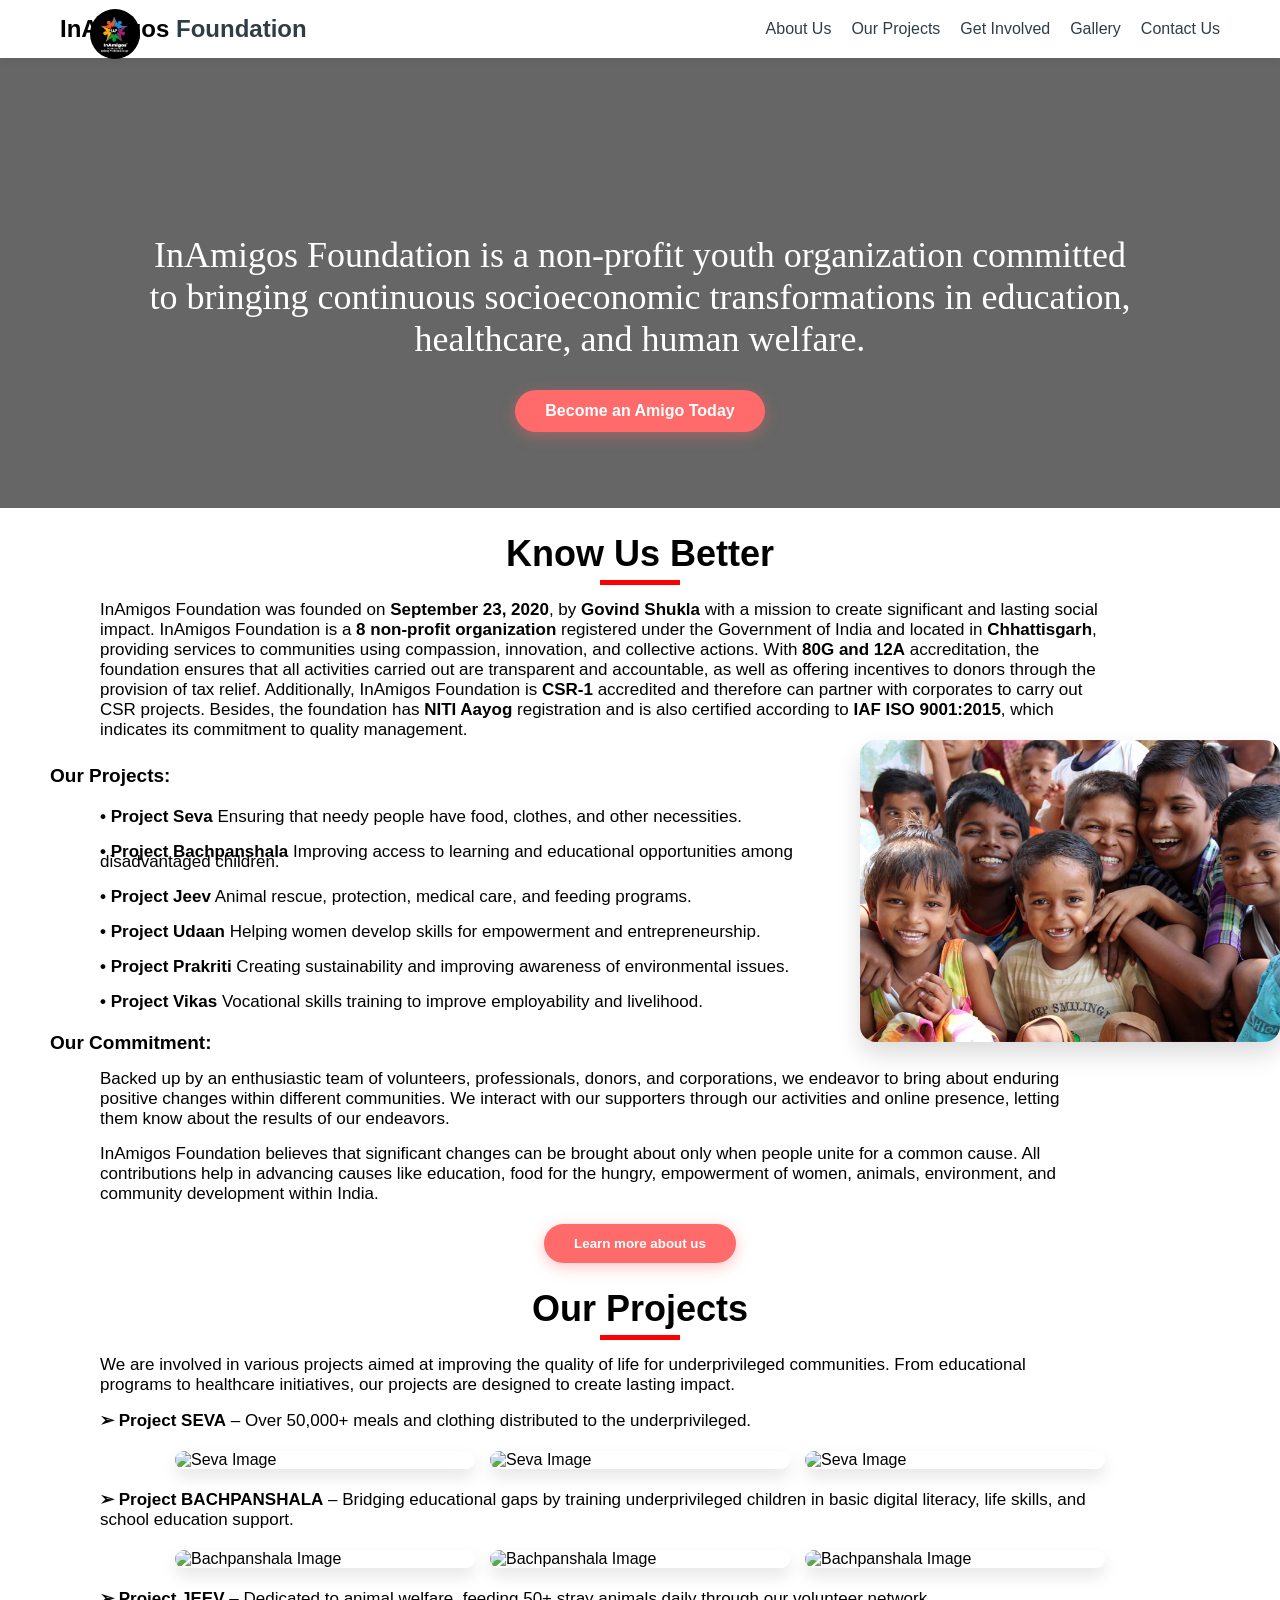
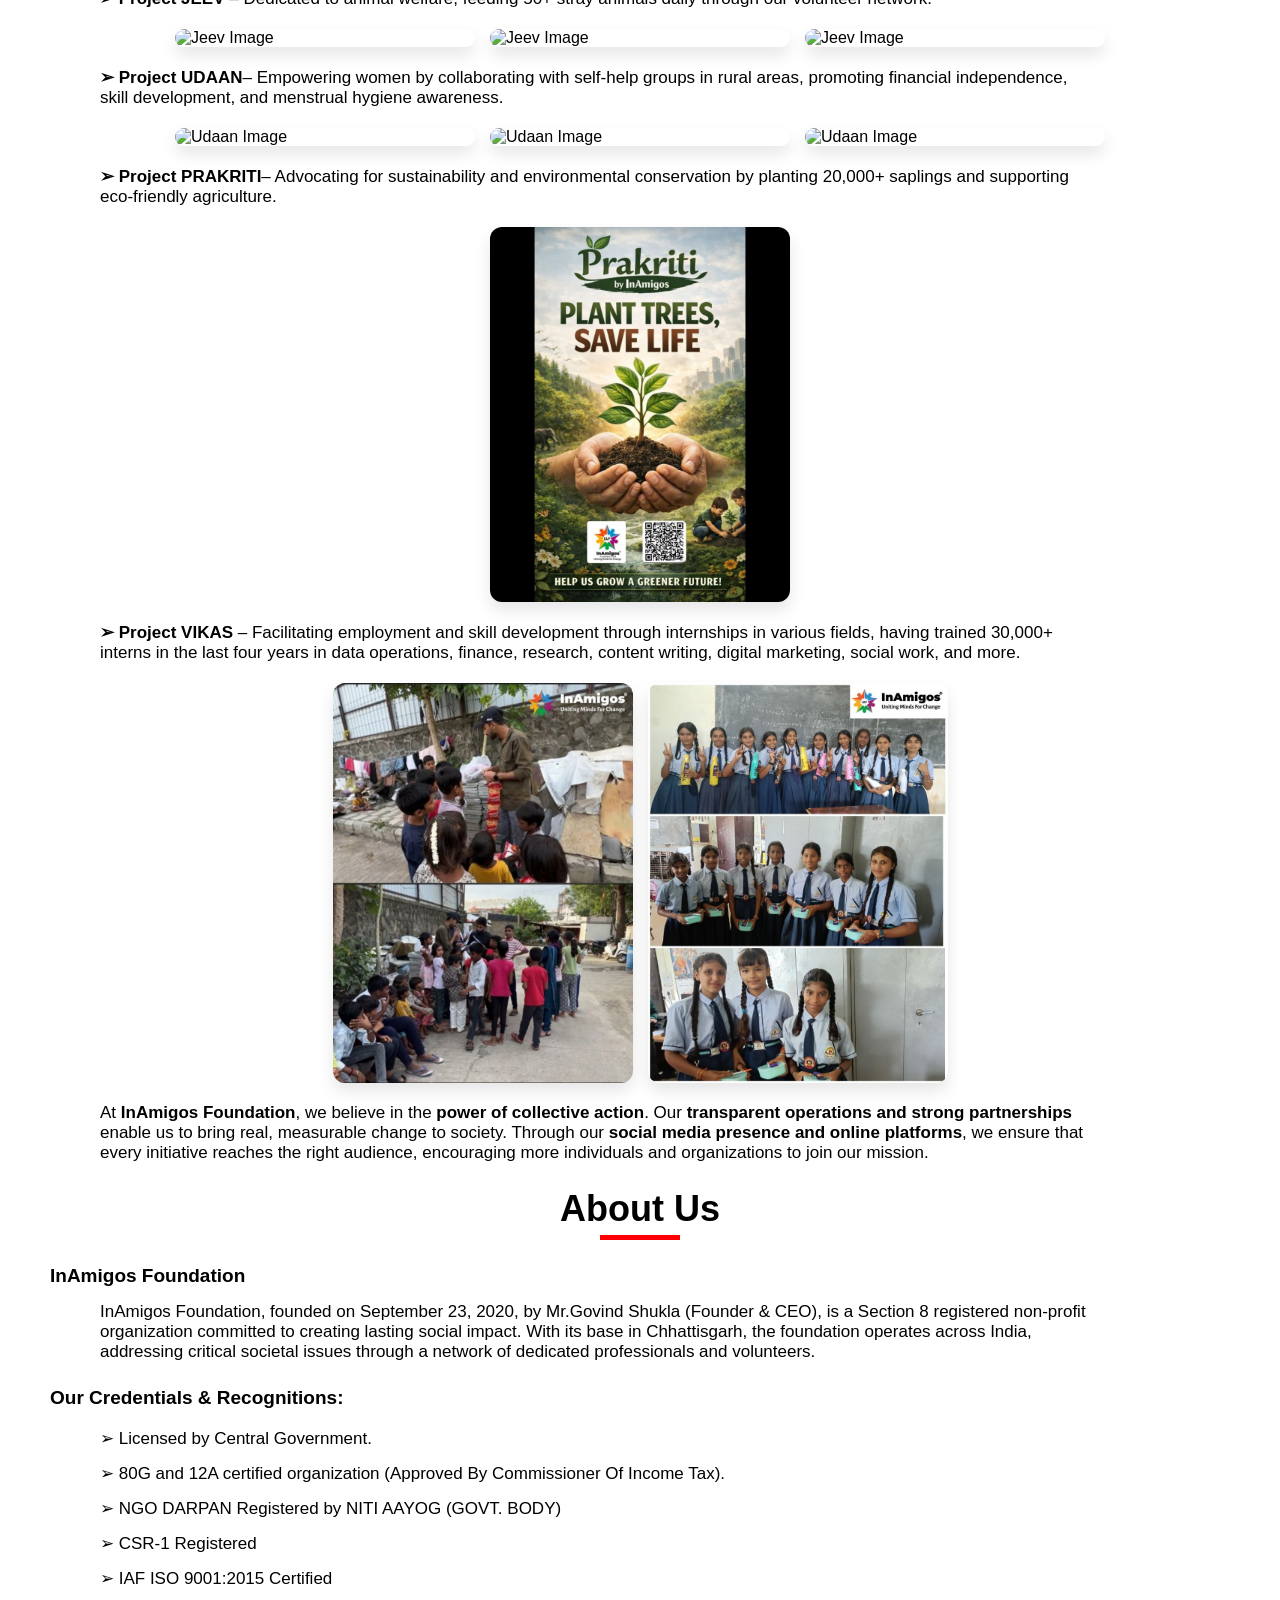
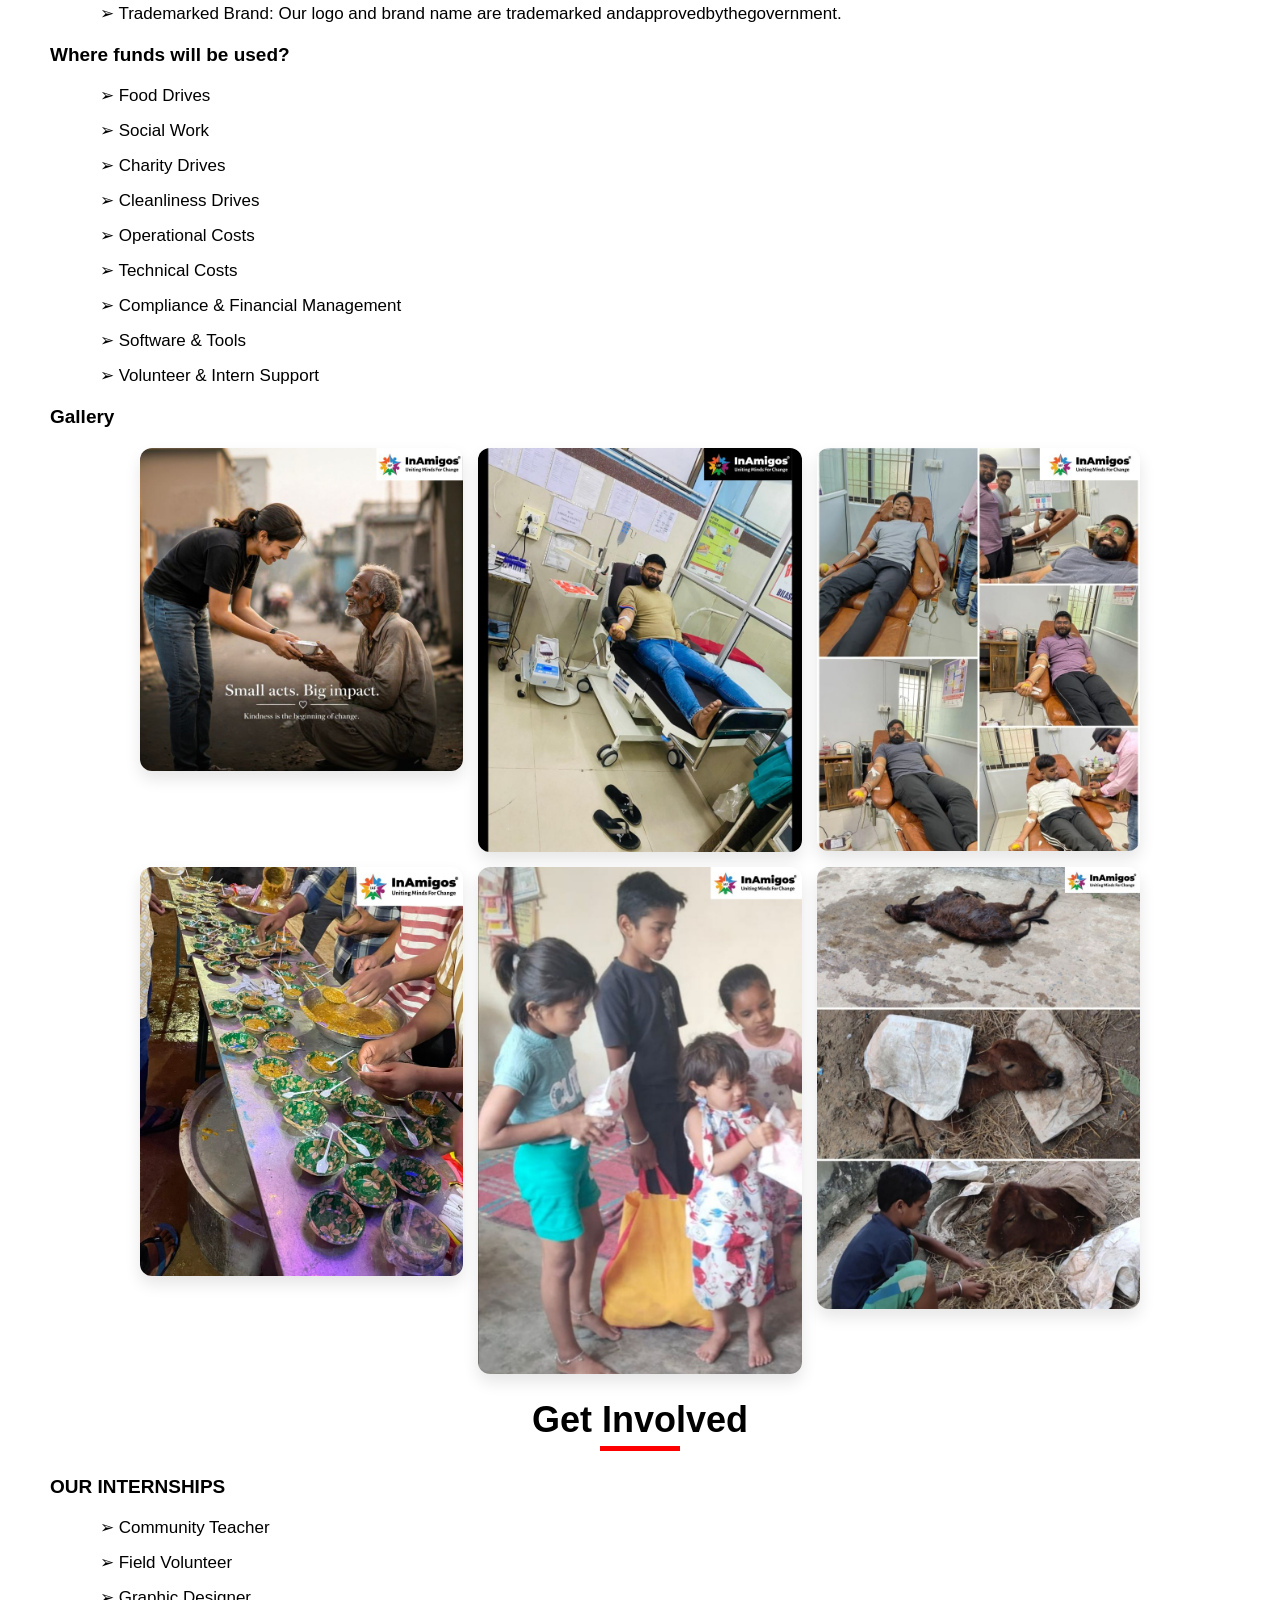
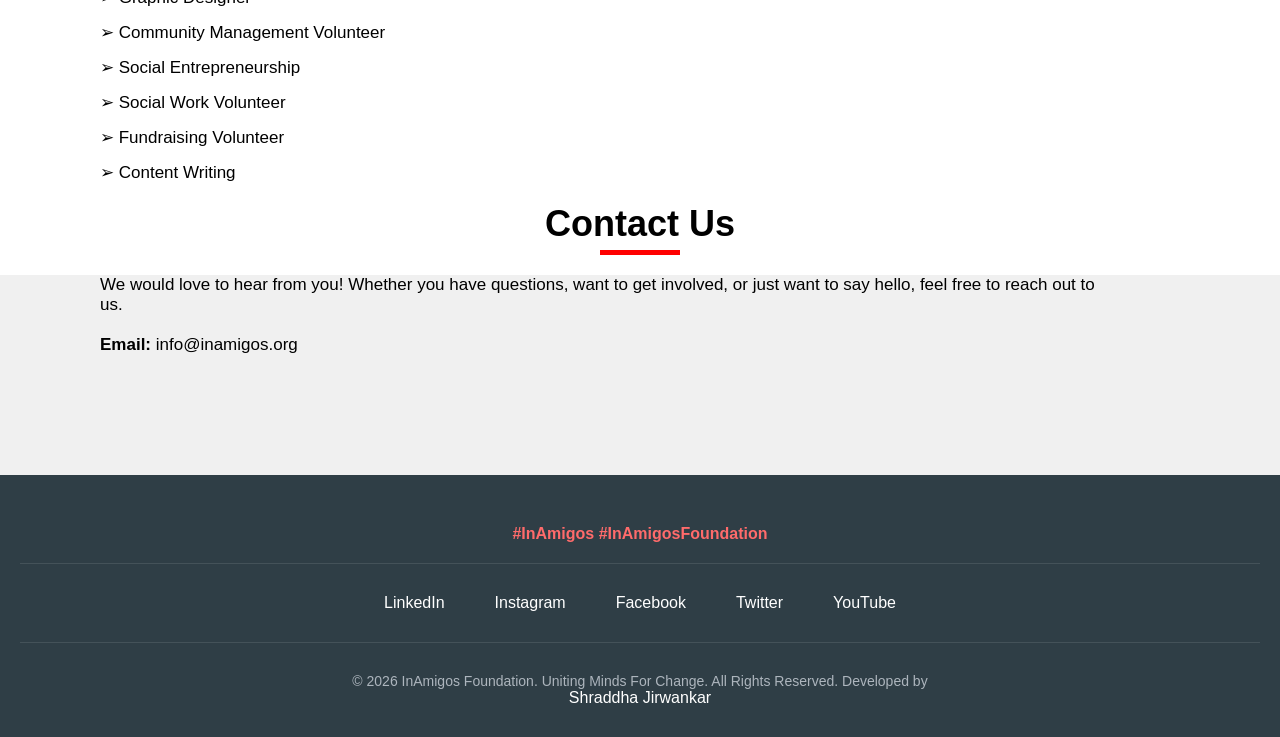
==== index.html @ d2b764bd "Rename webpage.html to index.html" ====
<!DOCTYPE html>
<html lang="en">

<head>
  <meta charset="UTF-8">
  <meta name="viewport" content="width=device-width, initial-scale=1.0">
  <title>InAmigos Foundation (IAF)</title>
  <link rel="stylesheet" href="web_styles.css">
</head>

<body>

  <header>
    <div class="nav-container">
      <a href="#" class="logo">InAmigos <span>Foundation</span></a>
      <img src="photos/logo.jpg" alt="InAmigos Foundation Logo" class="logo-image">
      <nav>
        <ul>
          <li><a href="#about">About Us</a></li>
          <li><a href="#projects">Our Projects</a></li>
          <li><a href="#join">Get Involved</a></li>
          <li><a href="#gallery">Gallery</a></li>
          <li><a href="#contact">Contact Us</a></li>
        </ul>
      </nav>
    </div>
  </header>

  <div class="hero">
    <p>InAmigos Foundation is a non-profit youth organization committed to bringing continuous socioeconomic
      transformations in education, healthcare, and human welfare.</p>

    <a href="#join" class="join">Become an Amigo Today</a>
  </div>

  <div>
    <h2 class="head2">Know Us Better</h2>
    <p class="after"> </p>
    <p class="description"> InAmigos Foundation was founded on <strong>September 23, 2020</strong>, by <strong>Govind
        Shukla</strong> with a mission to
      create significant and
      lasting social impact. InAmigos Foundation is a <strong> 8 non-profit organization</strong> registered under the
      Government
      of India and located in <strong>Chhattisgarh</strong>, providing services to communities using compassion,
      innovation, and
      collective actions.

      With <strong>80G and 12A</strong> accreditation, the foundation ensures that all activities carried out are
      transparent and
      accountable, as well as offering incentives to donors through the provision of tax relief. Additionally, InAmigos
      Foundation is <strong>CSR-1</strong> accredited and therefore can partner with corporates to carry out CSR
      projects. Besides, the
      foundation has <strong>NITI Aayog</strong> registration and is also certified according to <strong>IAF ISO
        9001:2015</strong>, which indicates its
      commitment to quality management.</p>

    <img src="photos/Education1.jpg" alt="Education Image" class="know-image">

    <h3 class="head3">Our Projects:</h3>
    <p class="point">
      <strong>• <a href="#projects" section="seva">Project Seva</a></strong>
      Ensuring that needy people have food, clothes, and other necessities.
    </p>
    <p class="point">
      <strong>• <a href="#projects" section="bachpanshala">Project Bachpanshala</a></strong>
      Improving access to learning and educational opportunities among disadvantaged children.

    </p>

    <p class="point">
      <strong>• <a href="#projects" section="jeev">Project Jeev</a></strong>
      Animal rescue, protection, medical care, and feeding programs.
    </p>


    <p class="point">
      <strong>• <a href="#projects" section="udaan">Project Udaan</a></strong>
      Helping women develop skills for empowerment and entrepreneurship.
    </p>

    <p class="point">
      <strong>• <a href="#projects" section="prakriti">Project Prakriti</a></strong>
      Creating sustainability and improving awareness of environmental issues.
    </p>
    <p class="point">
      <strong>• <a href="#projects" section="vikas">Project Vikas</a></strong>
      Vocational skills training to improve employability and livelihood.
    </p>

    <h3 class="head3">Our Commitment:</h3>
    <p class="description">Backed up by an enthusiastic team of volunteers, professionals, donors, and corporations, we
      endeavor to bring
      about enduring
      positive changes within different communities. We interact with our supporters through our activities and online
      presence, letting them know about the results of our endeavors. </p>
    <p class="description">InAmigos Foundation believes that significant changes can be brought about only when people
      unite for a common
      cause. All contributions help in advancing causes like education, food for the hungry, empowerment of women,
      animals, environment, and community development within India.</p>

    <button class="more"><a href="webpage.html#about">Learn more about us</a></button>
  </div>

  <div class="content">
    <section id="projects">
      <h2 class="head2">Our Projects</h2>
      <p class="after"> </p>
      <p class="description">We are involved in various projects aimed at improving the quality of life for
        underprivileged communities.
        From educational programs to healthcare initiatives, our projects are designed to create lasting impact.</p>
      <p class="description" section="seva"><strong>➢ Project SEVA</strong> – Over 50,000+ meals and clothing
        distributed to the
        underprivileged.</p>
      <div class="images-container">
        <img src="photos/Seva1.jpeg" alt="Seva Image" class="project-image">
        <img src="photos/Seva4.jpeg" alt="Seva Image" class="project-image">
        <img src="photos/Seva6.jpeg" alt="Seva Image" class="project-image">
      </div>
      <p class="description" section="bachpanshala"><strong>➢ Project BACHPANSHALA</strong> – Bridging educational
        gaps
        by training
        underprivileged children in
        basic
        digital literacy, life skills, and school education support.</p>
      <div class="images-container">
        <img src="photos/Bachpanshala1.jpeg" alt="Bachpanshala Image" class="project-image">
        <img src="photos/Bachpanshala2.jpeg" alt="Bachpanshala Image" class="project-image">
        <img src="photos/Bachpanshala3.jpeg" alt="Bachpanshala Image" class="project-image">
      </div>
      <p class="description" section="jeev"><strong>➢ Project JEEV</strong> – Dedicated to animal welfare, feeding 50+
        stray animals
        daily through our
        volunteer network.</p>
      <div class="images-container">
        <img src="photos/Jeev1.jpeg" alt="Jeev Image" class="project-image">
        <img src="photos/Jeev2.jpeg" alt="Jeev Image" class="project-image">
        <img src="photos/Jeev3.jpeg" alt="Jeev Image" class="project-image">
      </div>
      <p class="description" section="udaan"><strong>➢ Project UDAAN</strong>– Empowering women by collaborating with
        self-help groups
        in rural areas,
        promoting financial independence, skill development, and menstrual hygiene awareness.</p>
      <div class="images-container">
        <img src="photos/Udaan3.jpeg" alt="Udaan Image" class="project-image">
        <img src="photos/Udaan2.jpeg" alt="Udaan Image" class="project-image">
        <img src="photos/Udaan1.png" alt="Udaan Image" class="project-image">
      </div>
      <p class="description" section="prakriti"><strong>➢ Project PRAKRITI</strong>– Advocating for sustainability and
        environmental
        conservation by
        planting
        20,000+ saplings and supporting eco-friendly agriculture.</p>
      <div class="images-container">
        <img src="photos/prakriti1.jpeg" alt="Prakriti Image" class="project-image">
      </div>
      <p class="description" section="vikas"><strong>➢ Project VIKAS</strong> – Facilitating employment and skill
        development through
        internships in
        various
        fields, having trained 30,000+ interns in the last four years in data operations, finance, research, content
        writing, digital marketing, social work, and more.</p>
      <div class="images-container">
        <img src="photos/vikas1.jpeg" alt="Vikas Image" class="project-image">
        <img src="photos/bachpanshala5.jpeg" alt="Vikas Image" class="project-image">
      </div>
      <p class="description">At <strong>InAmigos Foundation</strong>, we believe in the <strong>power of collective
          action</strong>. Our <strong>transparent operations and strong partnerships</strong> enable us to bring real,
        measurable change to society. Through our <strong>social
          media presence and online platforms</strong>, we ensure that every initiative reaches the right audience,
        encouraging
        more individuals and organizations to join our mission.</p>


    </section>

    <section id="about">


      <h2 class="head2">About Us</h2>
      <p class="after"> </p>
      <h3 class="head3"> InAmigos Foundation </h3>
      <p class="description">InAmigos Foundation, founded on September 23, 2020, by Mr.Govind Shukla (Founder & CEO), is
        a
        Section 8
        registered non-profit organization committed to creating lasting social impact. With its base in Chhattisgarh,
        the foundation operates across India, addressing critical societal issues through a network of dedicated
        professionals and volunteers.</p>
      <h3 class="head3">Our Credentials & Recognitions:</h3>
      <p class="point">➢ Licensed by Central Government.</p>
      <p class="point">➢ 80G and 12A certified organization (Approved By
        Commissioner Of Income Tax).</p>
      <p class="point">➢ NGO DARPAN Registered by NITI AAYOG (GOVT. BODY)</p>
      <p class="point">➢ CSR-1 Registered</p>
      <p class="point">➢ IAF ISO 9001:2015 Certified</p>
      <p class="point">➢ Trademarked Brand: Our logo and brand name are trademarked
        andapprovedbythegovernment.</p>
      <h3 class="head3">Where funds will be used?</h3>
      <p class="point">➢ Food Drives</p>
      <p class="point">➢ Social Work</p>
      <p class="point">➢ Charity Drives</p>
      <p class="point">➢ Cleanliness Drives</p>
      <p class="point">➢ Operational Costs</p>
      <p class="point">➢ Technical Costs</p>
      <p class="point">➢ Compliance & Financial Management</p>
      <p class="point">➢ Software & Tools</p>
      <p class="point">➢ Volunteer & Intern Support</p>

      <section id="gallery">
        <h3 class="head3">Gallery</h3>
        <div class="images-about">
          <img src="photos/seva2.jpeg" alt="About Image" class="about-image">
          <img src="photos/seva3.jpeg" alt="About Image" class="about-image">
          <img src="photos/seva5.jpeg" alt="About Image" class="about-image">
          <img src="photos/seva7.jpeg" alt="About Image" class="about-image">
          <img src="photos/bachpanshala4.jpeg" alt="About Image" class="about-image">
          <img src="photos/jeev4.jpeg" alt="About Image" class="about-image">

        </div>
      </section>

    </section>



    <section id="join">
      <h2 class="head2">Get Involved</h2>
      <div class="after"> </div>
      <h3 class="head3">OUR INTERNSHIPS</h3>
      <p class="point">➢ Community Teacher</p>
      <p class="point">➢ Field Volunteer</p>
      <p class="point">➢ Graphic Designer</p>
      <p class="point">➢ Community Management Volunteer</p>
      <p class="point">➢ Social Entrepreneurship</p>
      <p class="point">➢ Social Work Volunteer</p>
      <p class="point">➢ Fundraising Volunteer</p>
      <p class="point">➢ Content Writing</p>
    </section>

  </div>

  <section id="contact">
    <h2 class="head2">Contact Us</h2>
    <div class="after"> </div>
    <div class="back">
      <p class="description">We would love to hear from you! Whether you have questions, want to get involved, or just
        want to say
        hello, feel free to reach out to us.</p>
      <p class="point"><strong>Email:</strong> <a href="mailto:info@inamigos.org">info@inamigos.org</a></p>
    </div>
  </section>

  <footer>
    <span class="hashtag">#InAmigos #InAmigosFoundation</span>
    <div class="footer-socials">
      <a href="https://www.linkedin.com/in/inamigos-foundation-1289781b1" target="_blank">LinkedIn</a>
      <a href="https://www.instagram.com/inamigos/" target="_blank">Instagram</a>
      <a href="https://www.facebook.com/InAmigos/" target="_blank">Facebook</a>
      <a href="https://twitter.com/InamigosF?s=08" target="_blank">Twitter</a>
      <a href="https://youtube.com/@inamigosfoundation?si=lcyRib3x-bScUF5M" target="_blank">YouTube</a>
    </div>
    <div class="credits">
      <p>&copy; 2026 InAmigos Foundation. Uniting Minds For Change. All Rights Reserved. Developed by</p>
      <a href="https://www.linkedin.com/in/shraddhajirwankar19/" target="_blank">Shraddha Jirwankar</a>
    </div>
  </footer>

</body>

</html>
---- web_styles.css ----
* {
  margin: 0;
  padding: 0;
  box-sizing: border-box;
  font-family: 'Segoe UI', Tahoma, Geneva, Verdana, sans-serif;
}

.logo-image {
  height: 50px;
  width: 50px;
  border-radius: 50%;
  object-fit: cover;
  position: absolute;
  top: 9px;
  left: 90px;
  vertical-align: middle;

}

header {
  background-color: #ffffff;
  box-shadow: 0 4px 6px rgba(0, 0, 0, 0.05);
  position: sticky;
  top: 0;
  z-index: 1000;
}

.nav-container {
  display: flex;
  justify-content: space-between;
  align-items: center;
  max-width: 1200px;
  margin: 0 auto;
  padding: 15px 20px;
}

.logo {
  font-size: 24px;
  font-weight: bold;
  color: black;
  text-decoration: none;
}

.logo span {
  color: #2f3e46;
}

nav ul {
  display: flex;
  list-style: none;
}

nav ul li {
  margin-left: 20px;
}

nav ul li a {
  text-decoration: none;
  color: #2f3e46;
  font-weight: 500;
  transition: color 0.3s ease;
}

nav ul li a:hover {
  color: var(--primary-color);
}

.hero {
  background: linear-gradient(rgba(0, 0, 0, 0.6), rgba(0, 0, 0, 0.6)), url('https://give.do/blog/wp-content/uploads/2022/12/5-ngo-blog-banner.png') no-repeat center center/cover;
  height: 50vh;
  display: flex;
  flex-direction: column;
  justify-content: center;
  align-items: center;
  text-align: center;
  color: white;
  padding: 0 20px;
  background-size: cover;
  background-position: center 75%;
  padding-top: 100px;
}

.hero p {
  font-size: 36px;
  max-width: 1000px;
  width: min(1000px, 90%);
  margin-bottom: 30px;
  font-weight: 300;
  font-family: 'Times New Roman', Times, serif;
}

.know {
  max-width: 1100px;
  margin: 0 auto;
  padding: 40px 20px;
}

.know-image {
  float: right;
  width: min(40%, 420px);
  max-width: 420px;
  margin: 0 0 20px 25px;
  border-radius: 16px;
  box-shadow: 0 12px 24px rgba(0, 0, 0, 0.14);
}

.know::after {
  content: '';
  display: table;
  clear: both;
}

@media (max-width: 900px) {
  .know-image {
    float: none;
    display: block;
    width: 100%;
    margin: 20px auto 0;
    margin-right: 20px;
  }
}

.join {
  display: inline-block;
  background-color: #ff6b6b;
  color: white;
  padding: 12px 30px;
  border-radius: 30px;
  text-decoration: none;
  font-weight: 600;
  transition: background 0.3s ease, transform 0.2s ease;
  box-shadow: 0 4px 15px rgba(255, 107, 107, 0.4);
}

.join:hover {
  background-color: #ff5252;
  transform: translateY(-2px);
}


.head2 {
  font-size: 36px;
  max-width: 1000px;
  margin: 25px auto 0;
  text-align: center;

}

.head3 {
  font-size: 19px;
  max-width: 1000px;
  margin-left: 50px;
  margin-top: 25px;
}

.point {
  font-size: 17px;
  max-width: 1000px;
  margin-left: 100px;
  margin-top: 25px;
  line-height: 10px;
}

.description {
  font-size: 17px;
  max-width: 1000px;
  margin-left: 100px;
  margin-top: 15px;


}

.more {
  display: block;
  margin: 30px auto 0;
  background-color: #ff6b6b;
  color: white;
  padding: 12px 30px;
  border-radius: 30px;
  text-decoration: none;
  font-weight: 600;
  transition: background 0.3s ease, transform 0.2s ease;
  box-shadow: 0 4px 15px rgba(255, 107, 107, 0.4);
  border: none;
  width: 90px;

  text-align: center;
  cursor: pointer;
  margin: 20px auto;
  display: block;
  width: fit-content;
}

.more:hover {
  background-color: #ff5252;
  transform: translateY(-2px);
  cursor: pointer;
}

.more a {
  color: white;
  text-decoration: none;
}

.point a {
  color: black;
  text-decoration: none;
}

.point a:hover {
  color: #ff5252;
  text-decoration: underline;
}

.after {
  background-color: red;
  height: 5px;
  width: 80px;
  margin: 5px auto 0;
  align-items: center;

}

.images-container {
  display: flex;
  gap: 15px;
  justify-content: center;
  flex-wrap: nowrap;
  margin: 20px 0;
}

.project-image {
  width: 30%;
  max-width: 300px;
  height: auto;
  border-radius: 12px;
  box-shadow: 0 8px 16px rgba(0, 0, 0, 0.1);
}

.images-about {
  display: grid;
  grid-template-columns: repeat(3, 1fr);
  gap: 15px;
  margin: 20px 0;
  max-width: 1000px;
  margin-left: auto;
  margin-right: auto;
}

.about-image {
  width: 100%;
  height: auto;
  border-radius: 12px;
  box-shadow: 0 8px 16px rgba(0, 0, 0, 0.1);
}

@media (max-width: 768px) {
  .images-about {
    grid-template-columns: repeat(2, 1fr);
  }
}

@media (max-width: 480px) {
  .images-about {
    grid-template-columns: 1fr;
  }
}

.back {
  background-color: #f0f0f0;
  height: 200px;
  width: 100%;
  margin-top: 20px;

}

.social-icon {
  width: 30px;
  height: 30px;
  margin: 0 10px;
}

/* --- Footer Styling --- */
footer {
  background-color: #2f3e46;
  color: #adb5bd;
  padding: 50px 20px 30px 20px;
  text-align: center;
}

.hashtag {
  color: #ff6b6b;
  font-weight: 600;
  display: block;
  margin-bottom: 20px;
  font-size: 16px;
}

.footer-socials {
  display: flex;
  justify-content: center;
  align-items: center;
  flex-wrap: wrap;
  gap: 20px;
  margin-bottom: 30px;
  padding: 20px 0;
  border-top: 1px solid rgba(255, 255, 255, 0.1);
  border-bottom: 1px solid rgba(255, 255, 255, 0.1);
}

.footer-socials a {
  color: white;
  text-decoration: none;
  font-size: 16px;
  font-weight: 500;
  transition: all 0.3s ease;
  padding: 10px 15px;
  border-radius: 5px;
}

.footer-socials a:hover {
  color: #ff6b6b;
  background-color: rgba(255, 107, 107, 0.1);
  transform: translateY(-3px);
}

footer p {
  font-size: 14px;
  margin-top: 15px;
}

@media (max-width: 768px) {
  footer {
    padding: 40px 20px 25px 20px;
  }

  .footer-socials {
    gap: 15px;
  }

  .footer-socials a {
    font-size: 14px;
    padding: 8px 12px;
  }

  .hashtag {
    font-size: 14px;
  }
}

.credits a {
  color: white;
  text-decoration: none;
  font-weight: 500;
}

.credits a:hover {
  color: #ff6b6b;
  text-decoration: underline;
}
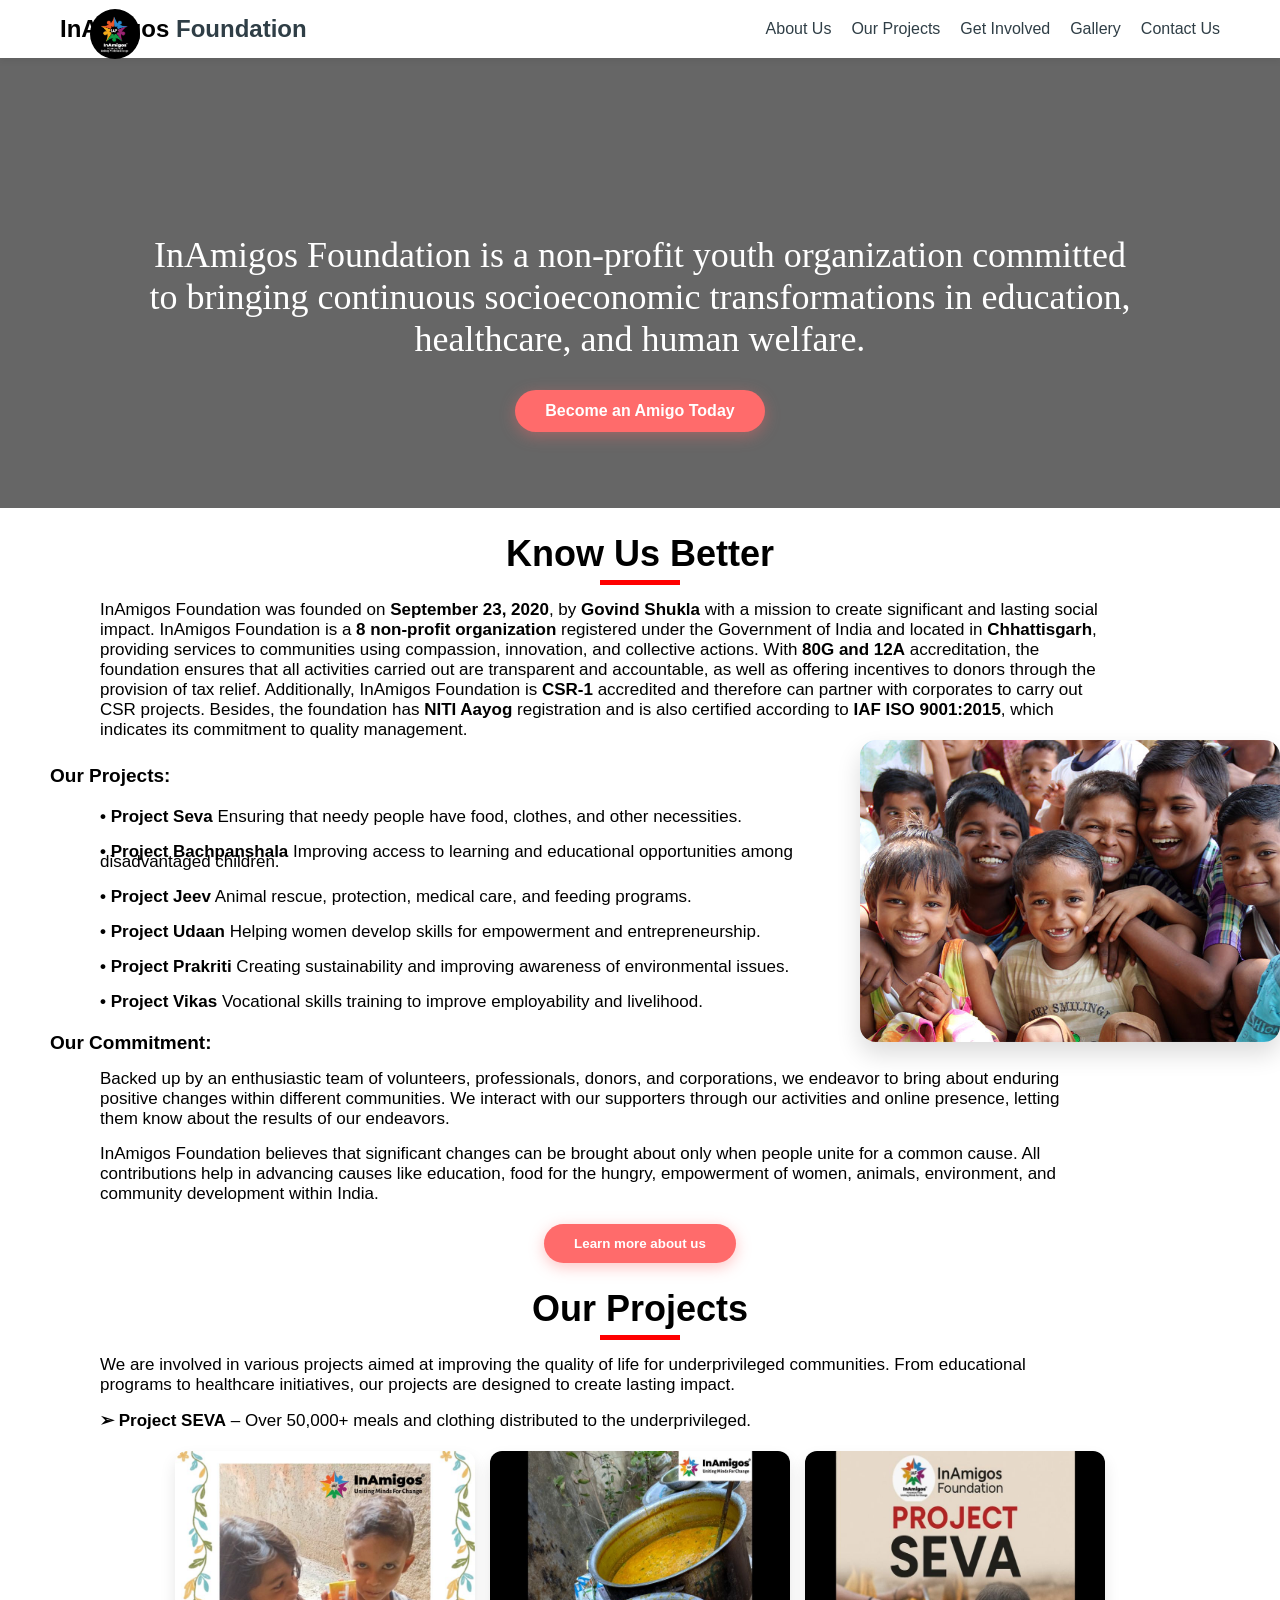
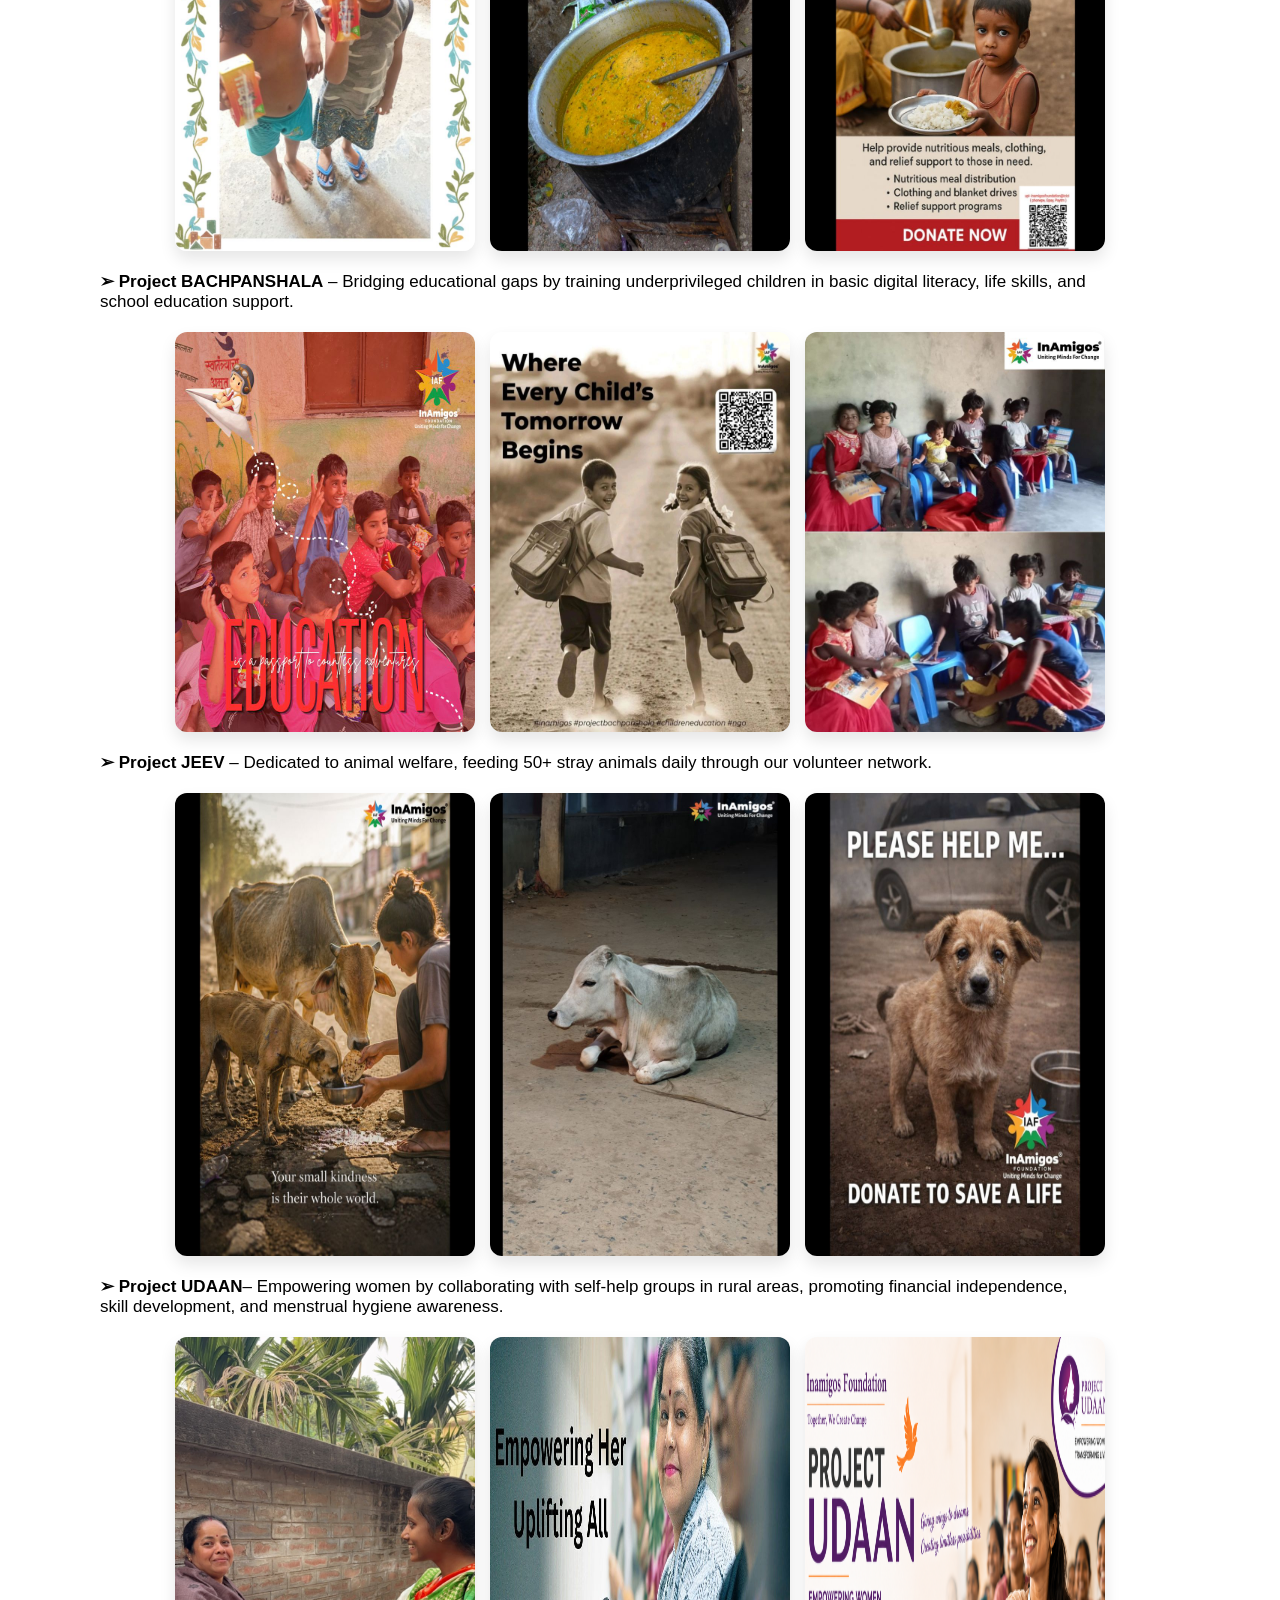
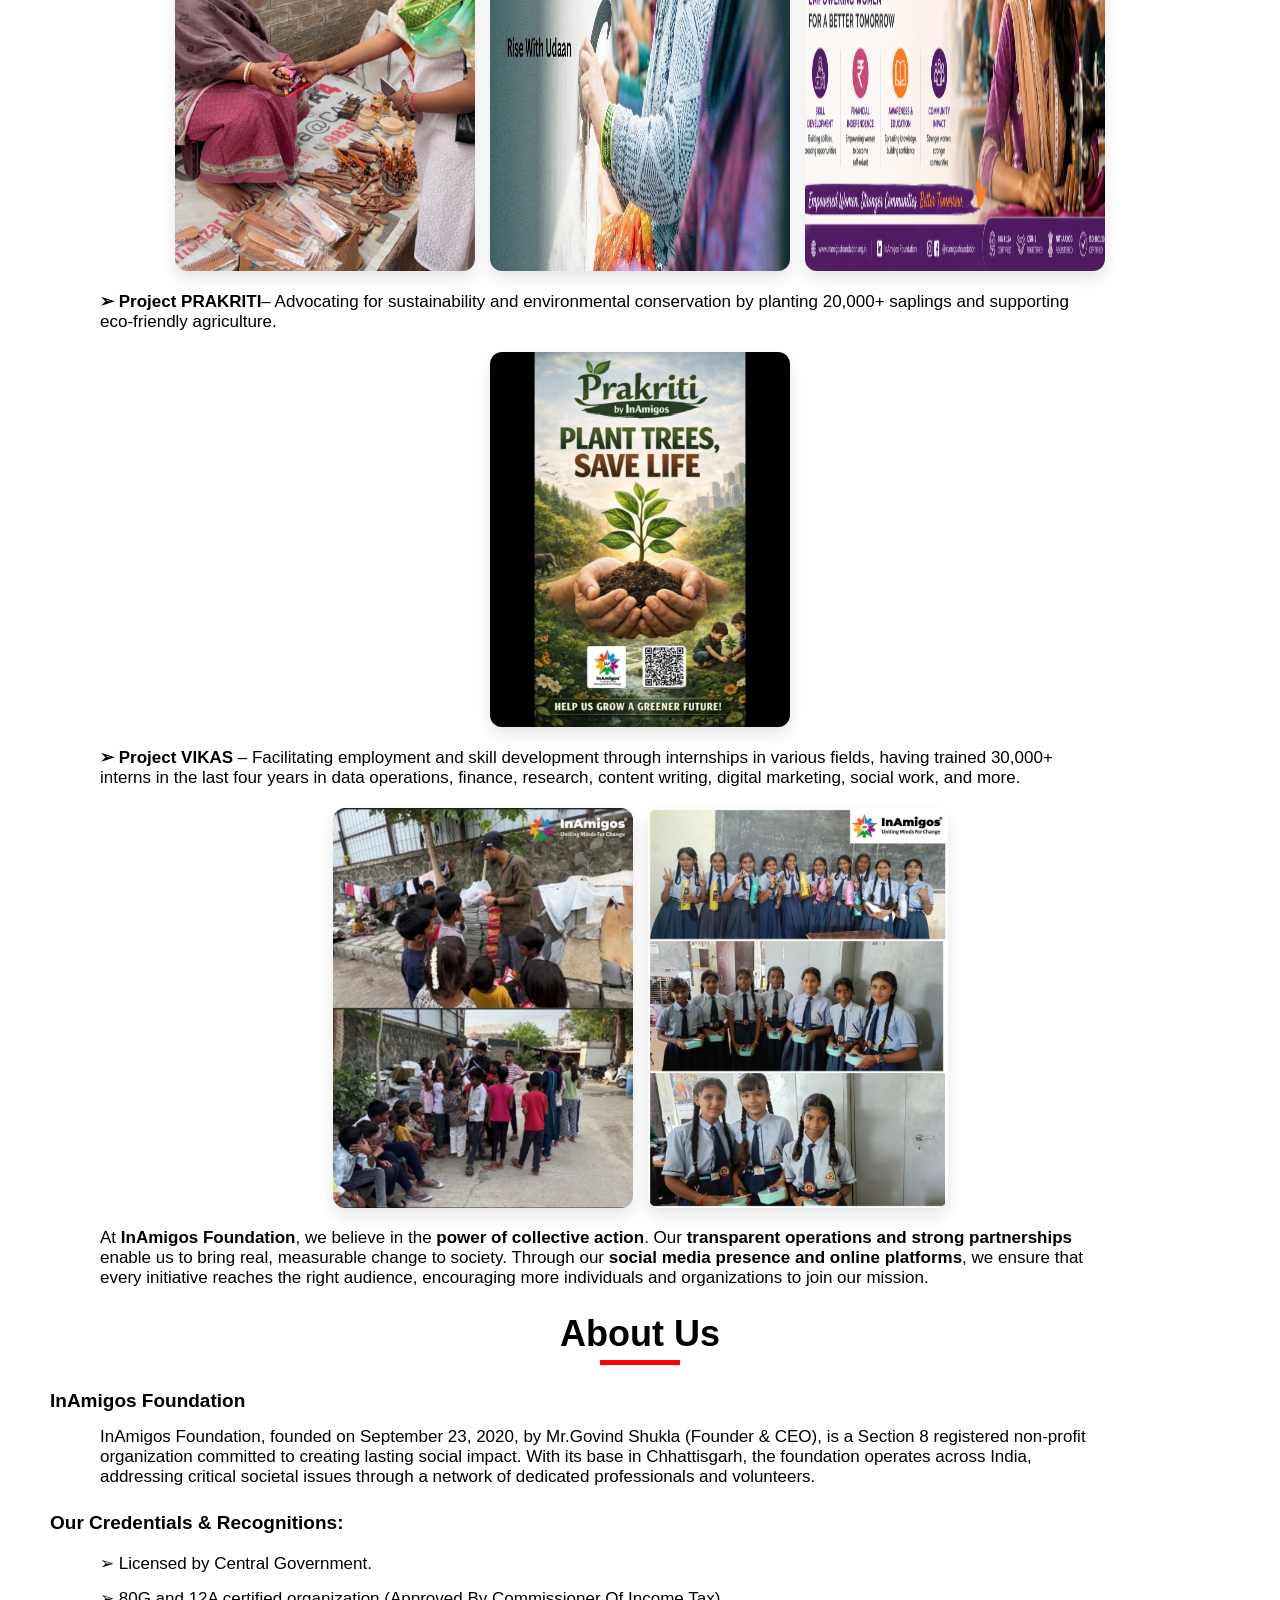
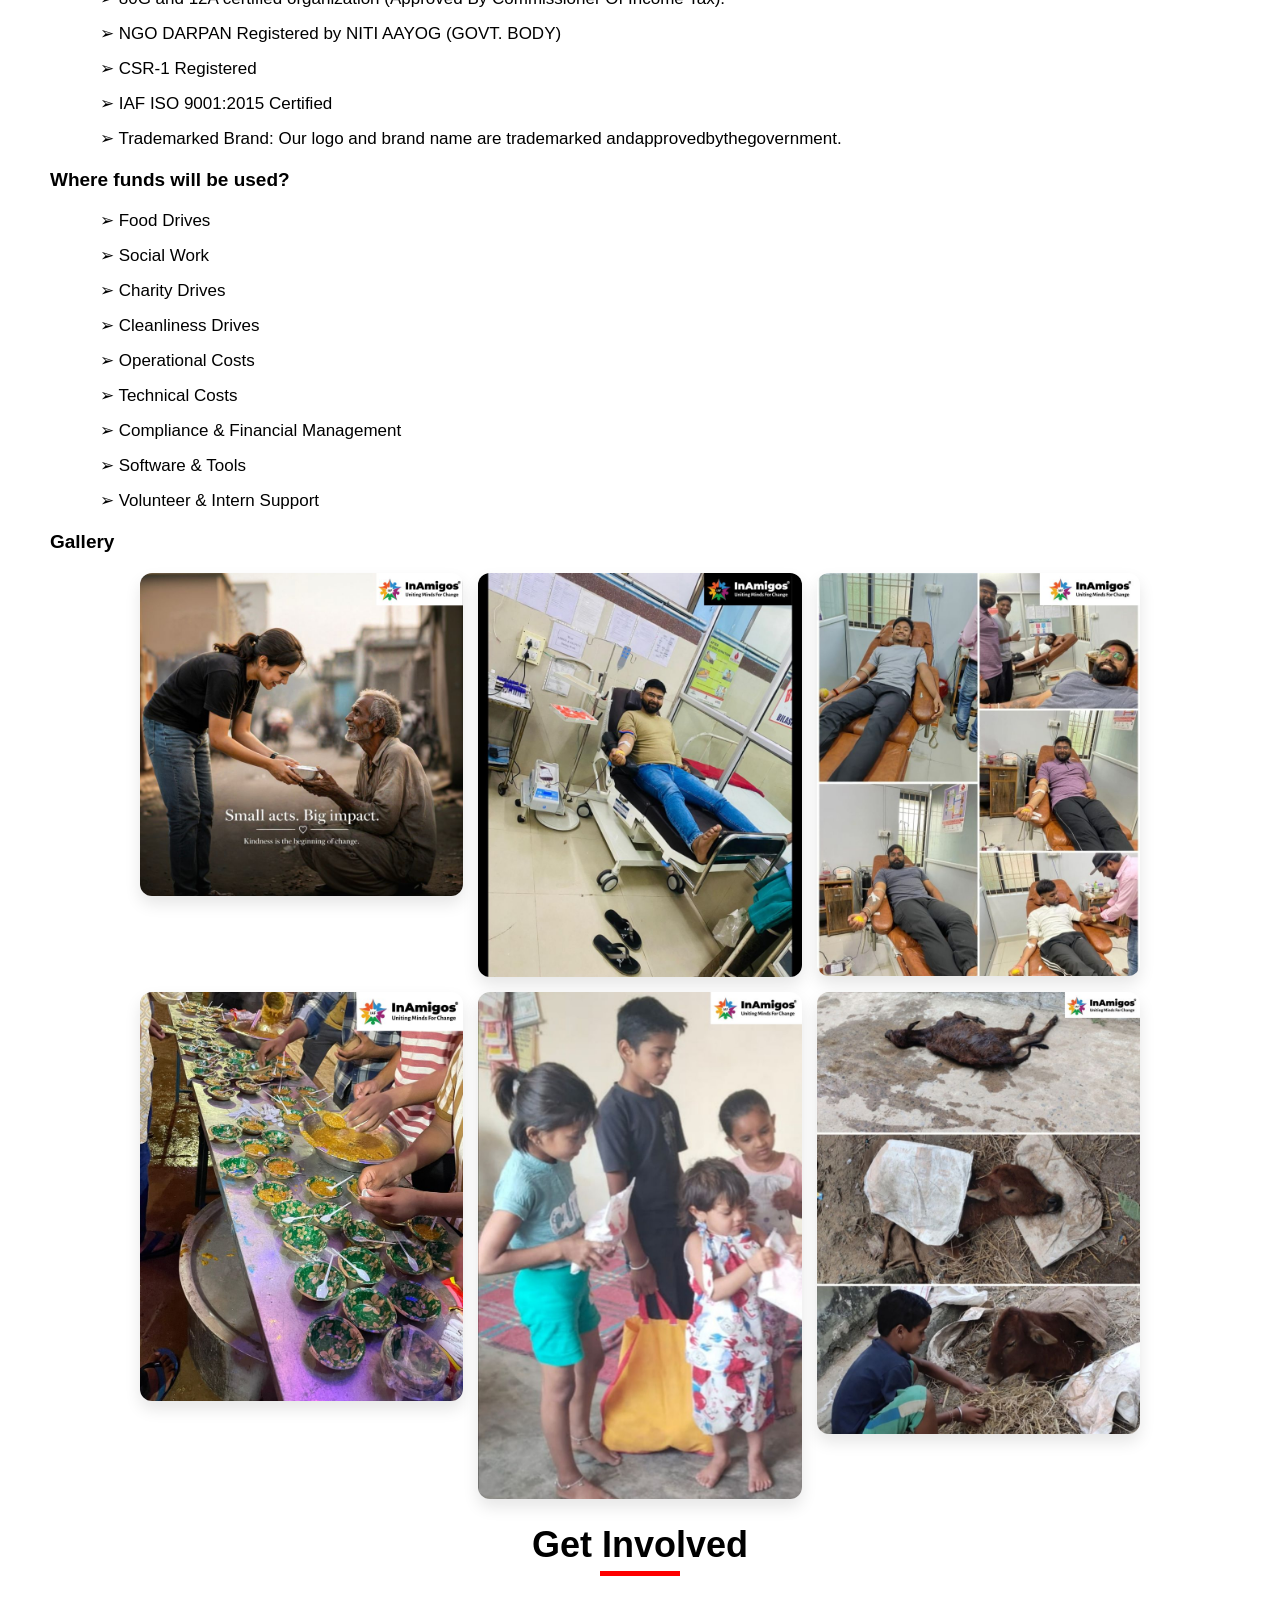
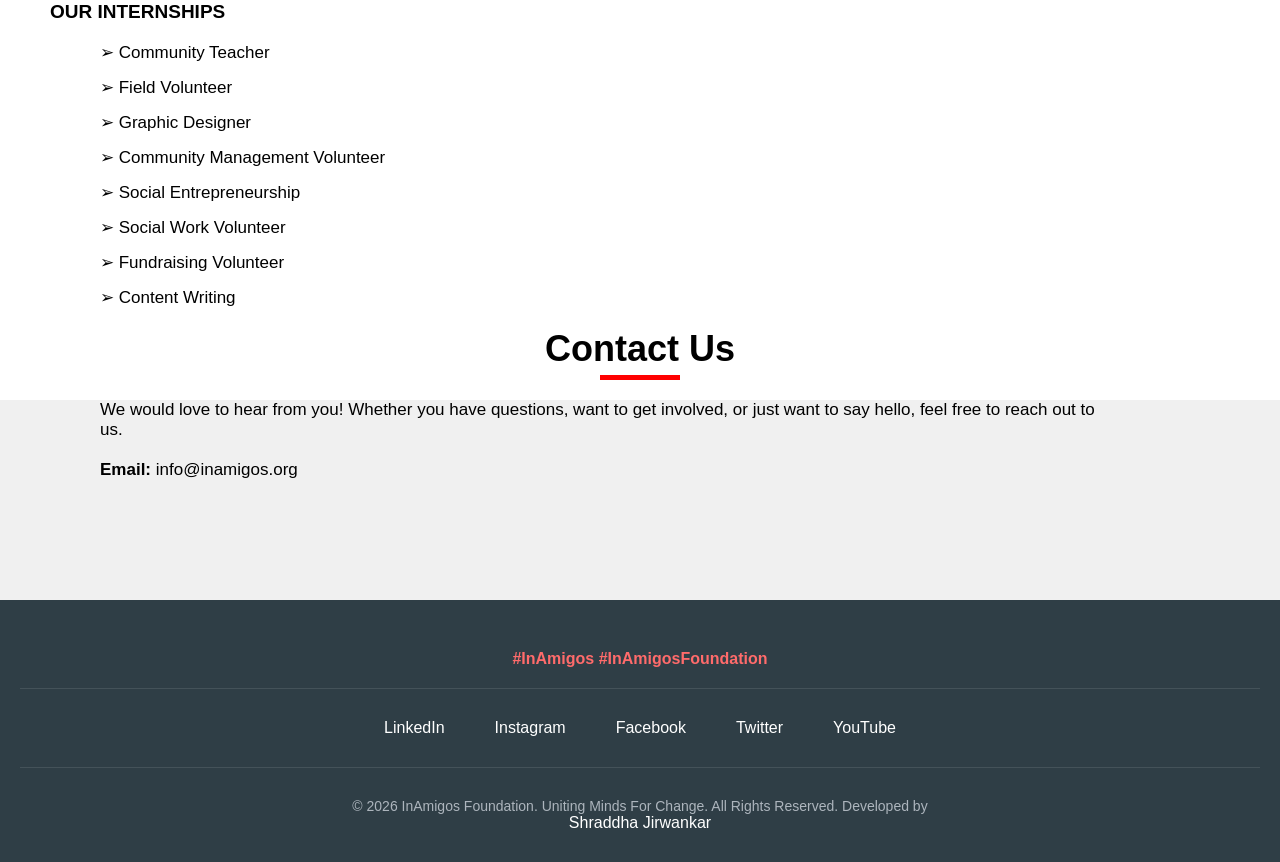
==== commit df129109: "image issue resolved" ====
--- a/index.html
+++ b/index.html
@@ -112,9 +112,9 @@
         distributed to the
         underprivileged.</p>
       <div class="images-container">
-        <img src="photos/Seva1.jpeg" alt="Seva Image" class="project-image">
-        <img src="photos/Seva4.jpeg" alt="Seva Image" class="project-image">
-        <img src="photos/Seva6.jpeg" alt="Seva Image" class="project-image">
+        <img src="photos/seva1.jpeg" alt="Seva Image" class="project-image">
+        <img src="photos/seva4.jpeg" alt="Seva Image" class="project-image">
+        <img src="photos/seva6.jpeg" alt="Seva Image" class="project-image">
       </div>
       <p class="description" section="bachpanshala"><strong>➢ Project BACHPANSHALA</strong> – Bridging educational
         gaps
@@ -123,27 +123,27 @@
         basic
         digital literacy, life skills, and school education support.</p>
       <div class="images-container">
-        <img src="photos/Bachpanshala1.jpeg" alt="Bachpanshala Image" class="project-image">
-        <img src="photos/Bachpanshala2.jpeg" alt="Bachpanshala Image" class="project-image">
-        <img src="photos/Bachpanshala3.jpeg" alt="Bachpanshala Image" class="project-image">
+        <img src="photos/bachpanshala1.jpeg" alt="Bachpanshala Image" class="project-image">
+        <img src="photos/bachpanshala2.jpeg" alt="Bachpanshala Image" class="project-image">
+        <img src="photos/bachpanshala3.jpeg" alt="Bachpanshala Image" class="project-image">
       </div>
       <p class="description" section="jeev"><strong>➢ Project JEEV</strong> – Dedicated to animal welfare, feeding 50+
         stray animals
         daily through our
         volunteer network.</p>
       <div class="images-container">
-        <img src="photos/Jeev1.jpeg" alt="Jeev Image" class="project-image">
-        <img src="photos/Jeev2.jpeg" alt="Jeev Image" class="project-image">
-        <img src="photos/Jeev3.jpeg" alt="Jeev Image" class="project-image">
+        <img src="photos/jeev1.jpeg" alt="Jeev Image" class="project-image">
+        <img src="photos/jeev2.jpeg" alt="Jeev Image" class="project-image">
+        <img src="photos/jeev3.jpeg" alt="Jeev Image" class="project-image">
       </div>
       <p class="description" section="udaan"><strong>➢ Project UDAAN</strong>– Empowering women by collaborating with
         self-help groups
         in rural areas,
         promoting financial independence, skill development, and menstrual hygiene awareness.</p>
       <div class="images-container">
-        <img src="photos/Udaan3.jpeg" alt="Udaan Image" class="project-image">
-        <img src="photos/Udaan2.jpeg" alt="Udaan Image" class="project-image">
-        <img src="photos/Udaan1.png" alt="Udaan Image" class="project-image">
+        <img src="photos/udaan3.jpeg" alt="Udaan Image" class="project-image">
+        <img src="photos/udaan2.jpeg" alt="Udaan Image" class="project-image">
+        <img src="photos/udaan1.png" alt="Udaan Image" class="project-image">
       </div>
       <p class="description" section="prakriti"><strong>➢ Project PRAKRITI</strong>– Advocating for sustainability and
         environmental
@@ -266,4 +266,4 @@
 
 </body>
 
-</html>
+</html>
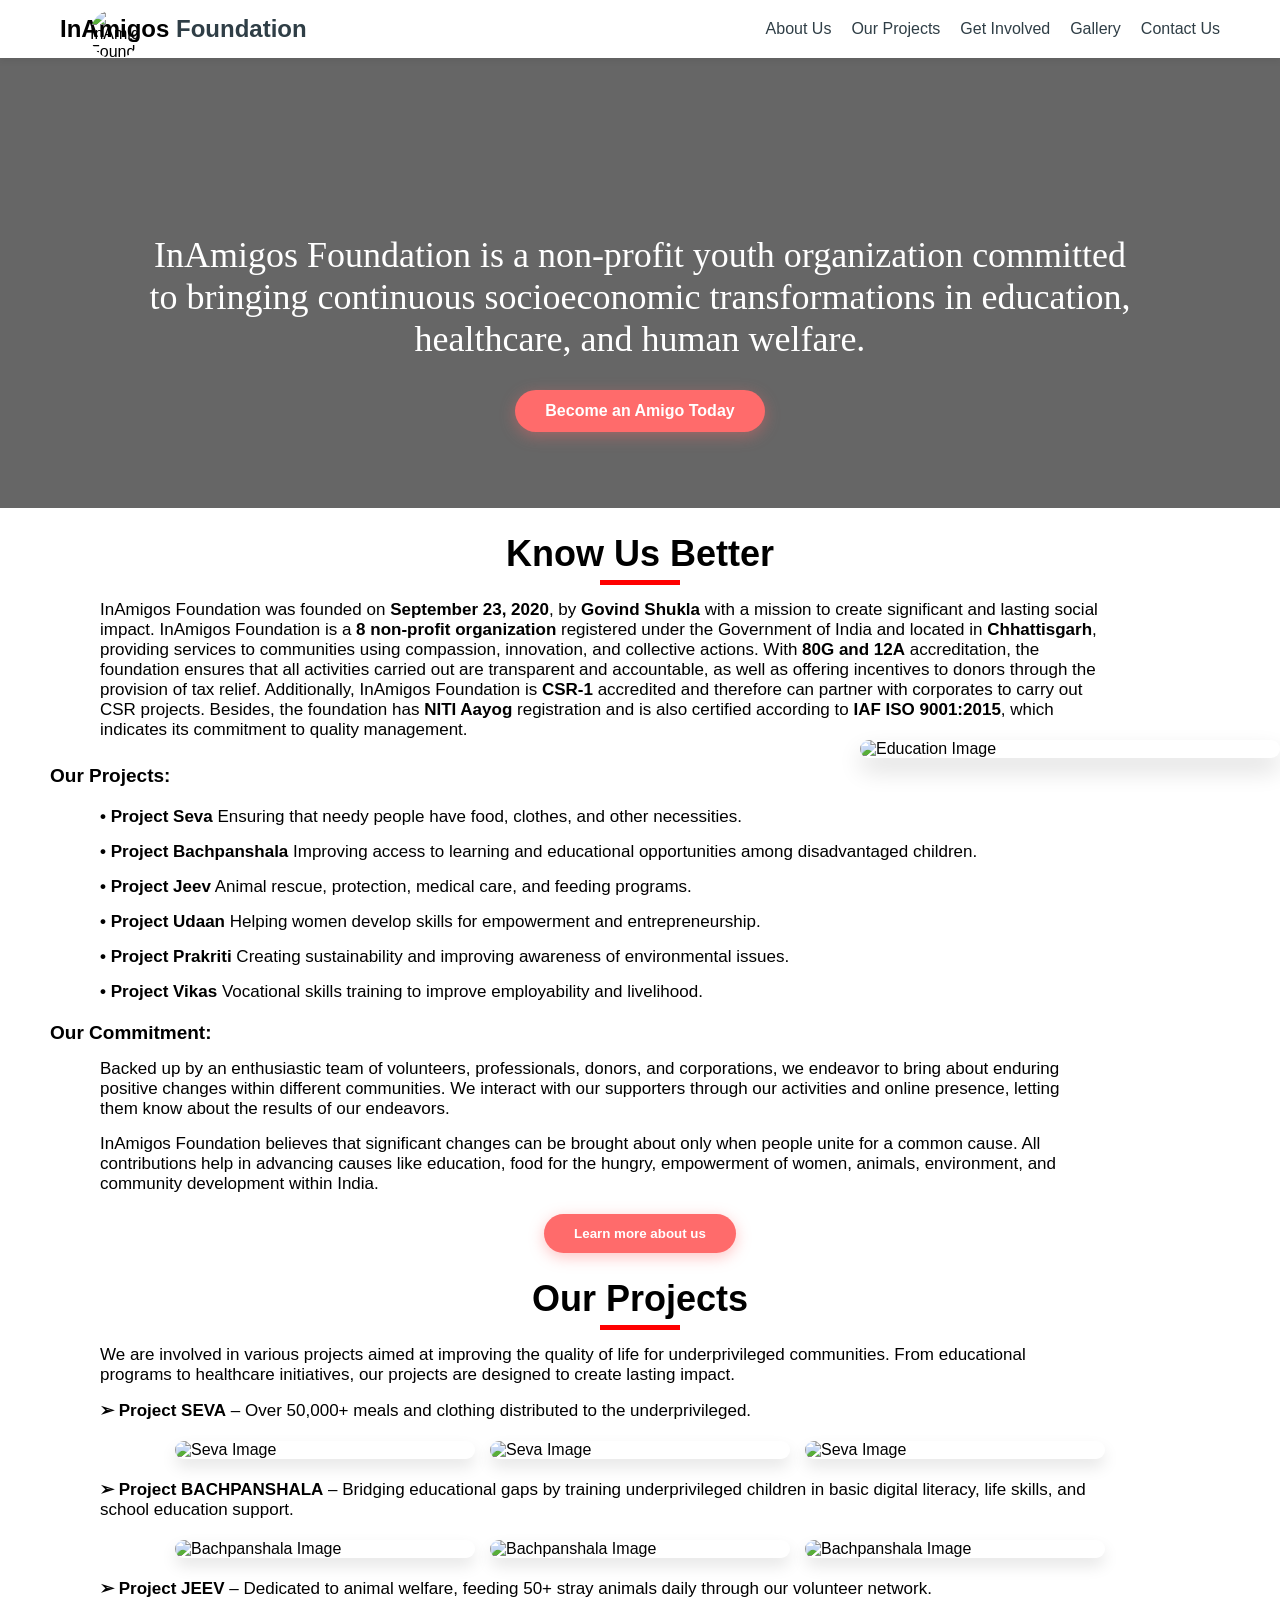
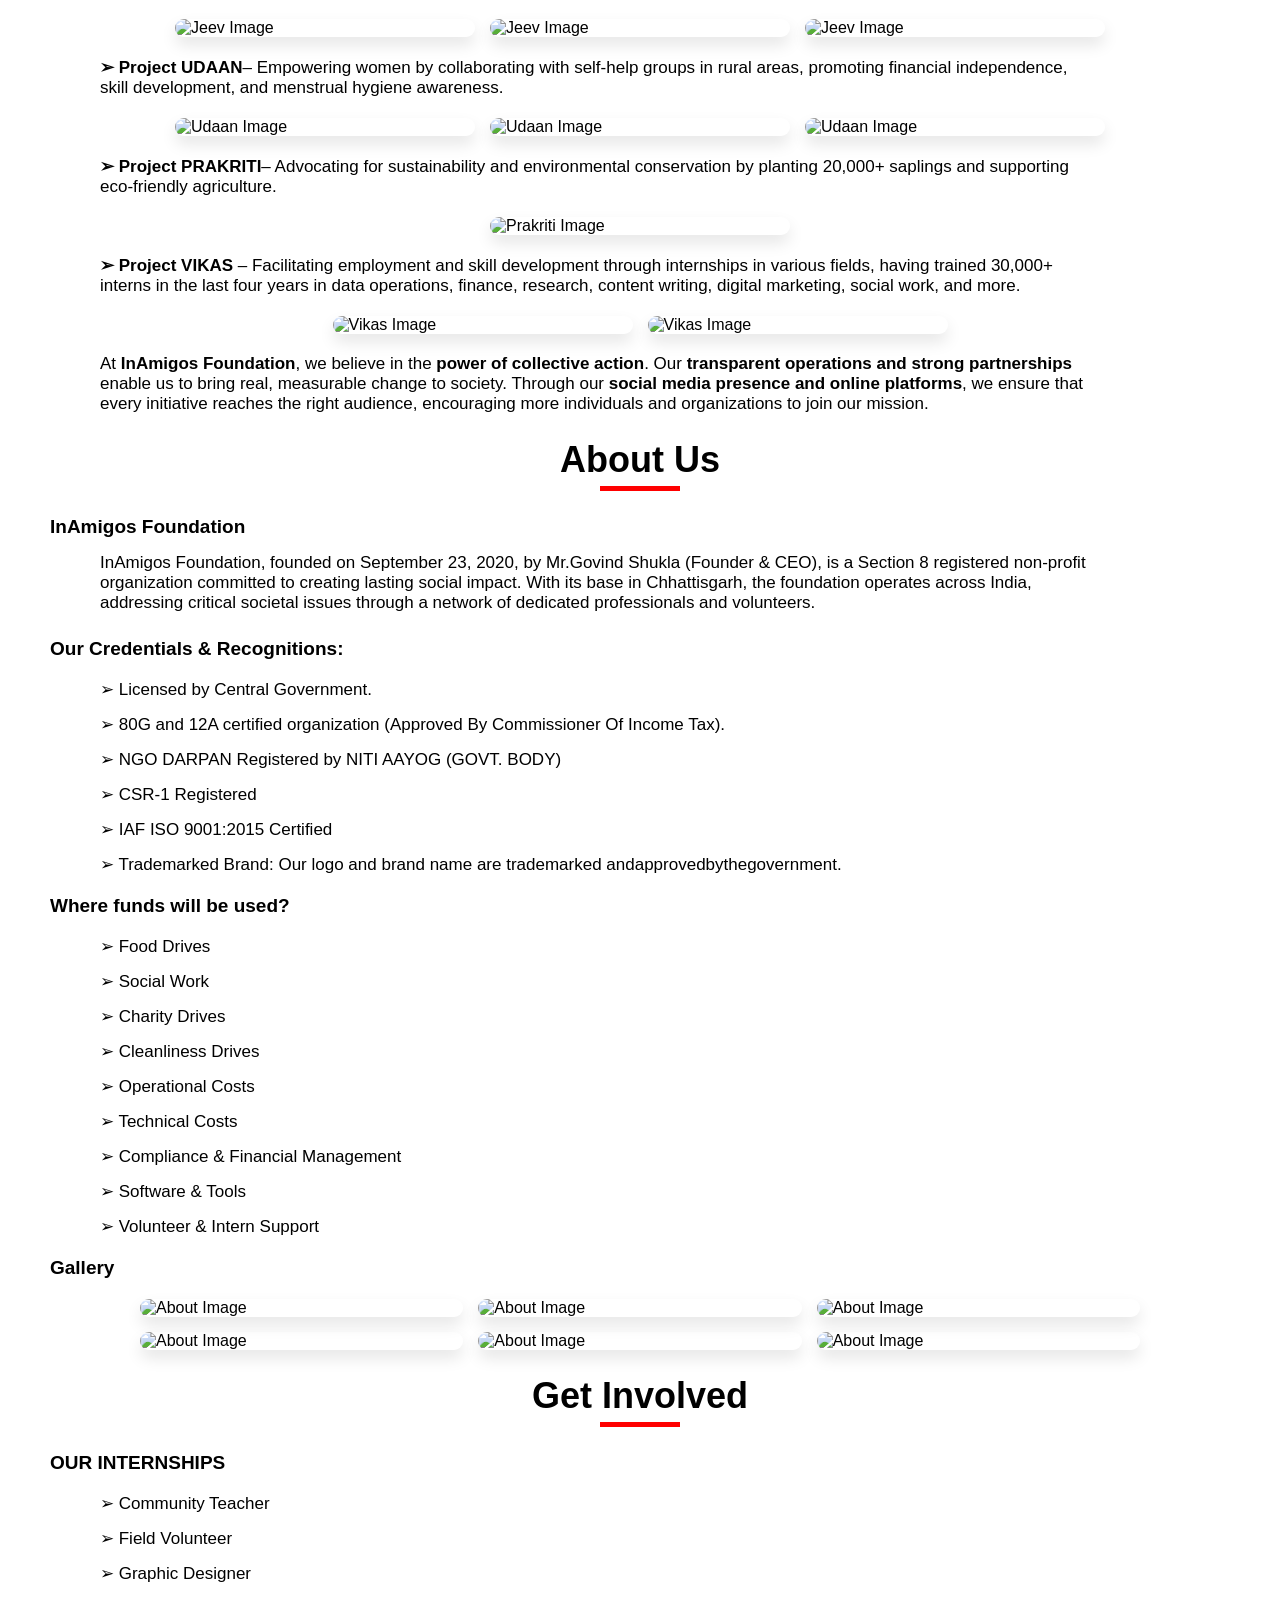
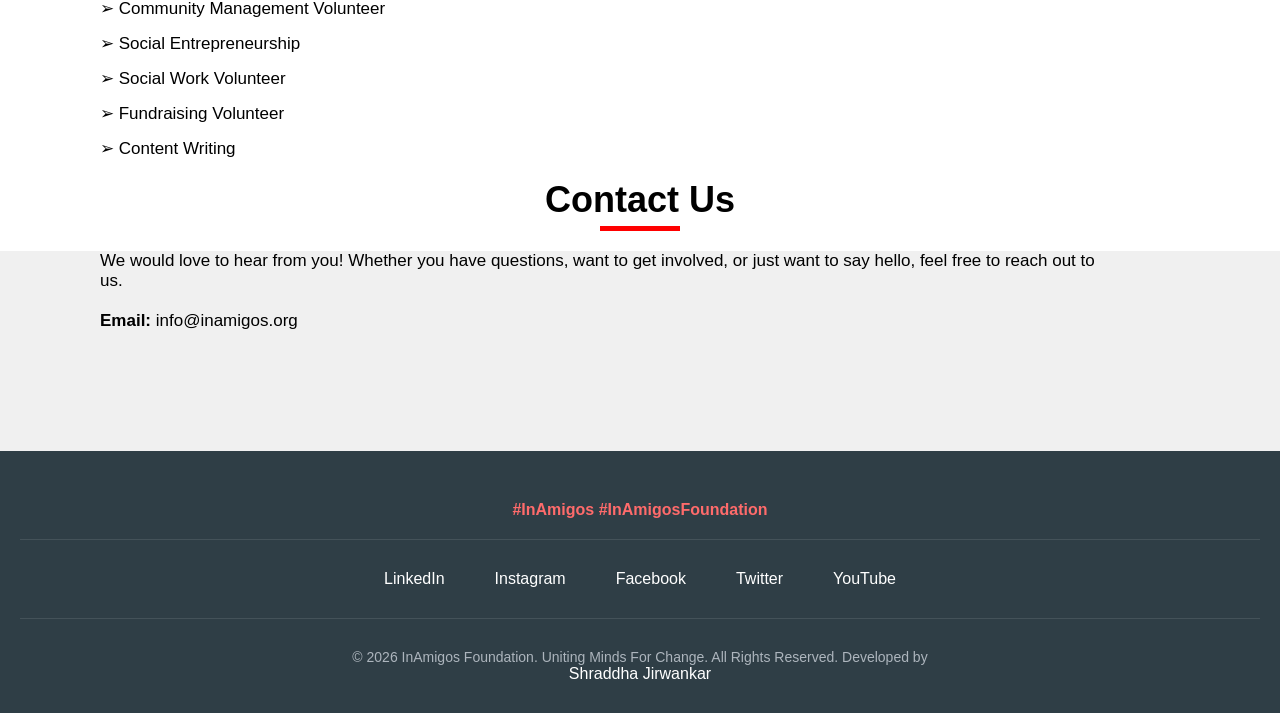
==== commit f8e23e63: "image issue" ====
--- a/index.html
+++ b/index.html
@@ -13,7 +13,7 @@
   <header>
     <div class="nav-container">
       <a href="#" class="logo">InAmigos <span>Foundation</span></a>
-      <img src="photos/logo.jpg" alt="InAmigos Foundation Logo" class="logo-image">
+      <img src="/InAmigos/photos/logo.jpg" alt="InAmigos Foundation Logo" class="logo-image">
       <nav>
         <ul>
           <li><a href="#about">About Us</a></li>
@@ -54,7 +54,7 @@
         9001:2015</strong>, which indicates its
       commitment to quality management.</p>
 
-    <img src="photos/Education1.jpg" alt="Education Image" class="know-image">
+    <img src="/InAmigos/photos/Education1.jpg" alt="Education Image" class="know-image">
 
     <h3 class="head3">Our Projects:</h3>
     <p class="point">
@@ -112,9 +112,9 @@
         distributed to the
         underprivileged.</p>
       <div class="images-container">
-        <img src="photos/seva1.jpeg" alt="Seva Image" class="project-image">
-        <img src="photos/seva4.jpeg" alt="Seva Image" class="project-image">
-        <img src="photos/seva6.jpeg" alt="Seva Image" class="project-image">
+        <img src="/InAmigos/photos/seva1.jpeg" alt="Seva Image" class="project-image">
+        <img src="/InAmigos/photos/seva4.jpeg" alt="Seva Image" class="project-image">
+        <img src="/InAmigos/photos/seva6.jpeg" alt="Seva Image" class="project-image">
       </div>
       <p class="description" section="bachpanshala"><strong>➢ Project BACHPANSHALA</strong> – Bridging educational
         gaps
@@ -123,27 +123,27 @@
         basic
         digital literacy, life skills, and school education support.</p>
       <div class="images-container">
-        <img src="photos/bachpanshala1.jpeg" alt="Bachpanshala Image" class="project-image">
-        <img src="photos/bachpanshala2.jpeg" alt="Bachpanshala Image" class="project-image">
-        <img src="photos/bachpanshala3.jpeg" alt="Bachpanshala Image" class="project-image">
+        <img src="/InAmigos/photos/bachpanshala1.jpeg" alt="Bachpanshala Image" class="project-image">
+        <img src="/InAmigos/photos/bachpanshala2.jpeg" alt="Bachpanshala Image" class="project-image">
+        <img src="/InAmigos/photos/bachpanshala3.jpeg" alt="Bachpanshala Image" class="project-image">
       </div>
       <p class="description" section="jeev"><strong>➢ Project JEEV</strong> – Dedicated to animal welfare, feeding 50+
         stray animals
         daily through our
         volunteer network.</p>
       <div class="images-container">
-        <img src="photos/jeev1.jpeg" alt="Jeev Image" class="project-image">
-        <img src="photos/jeev2.jpeg" alt="Jeev Image" class="project-image">
-        <img src="photos/jeev3.jpeg" alt="Jeev Image" class="project-image">
+        <img src="/InAmigos/photos/jeev1.jpeg" alt="Jeev Image" class="project-image">
+        <img src="/InAmigos/photos/jeev2.jpeg" alt="Jeev Image" class="project-image">
+        <img src="/InAmigos/photos/jeev3.jpeg" alt="Jeev Image" class="project-image">
       </div>
       <p class="description" section="udaan"><strong>➢ Project UDAAN</strong>– Empowering women by collaborating with
         self-help groups
         in rural areas,
         promoting financial independence, skill development, and menstrual hygiene awareness.</p>
       <div class="images-container">
-        <img src="photos/udaan3.jpeg" alt="Udaan Image" class="project-image">
-        <img src="photos/udaan2.jpeg" alt="Udaan Image" class="project-image">
-        <img src="photos/udaan1.png" alt="Udaan Image" class="project-image">
+        <img src="/InAmigos/photos/udaan3.jpeg" alt="Udaan Image" class="project-image">
+        <img src="/InAmigos/photos/udaan2.jpeg" alt="Udaan Image" class="project-image">
+        <img src="/InAmigos/photos/udaan1.png" alt="Udaan Image" class="project-image">
       </div>
       <p class="description" section="prakriti"><strong>➢ Project PRAKRITI</strong>– Advocating for sustainability and
         environmental
@@ -151,7 +151,7 @@
         planting
         20,000+ saplings and supporting eco-friendly agriculture.</p>
       <div class="images-container">
-        <img src="photos/prakriti1.jpeg" alt="Prakriti Image" class="project-image">
+        <img src="/InAmigos/photos/prakriti1.jpeg" alt="Prakriti Image" class="project-image">
       </div>
       <p class="description" section="vikas"><strong>➢ Project VIKAS</strong> – Facilitating employment and skill
         development through
@@ -160,8 +160,8 @@
         fields, having trained 30,000+ interns in the last four years in data operations, finance, research, content
         writing, digital marketing, social work, and more.</p>
       <div class="images-container">
-        <img src="photos/vikas1.jpeg" alt="Vikas Image" class="project-image">
-        <img src="photos/bachpanshala5.jpeg" alt="Vikas Image" class="project-image">
+        <img src="/InAmigos/photos/vikas1.jpeg" alt="Vikas Image" class="project-image">
+        <img src="/InAmigos/photos/bachpanshala5.jpeg" alt="Vikas Image" class="project-image">
       </div>
       <p class="description">At <strong>InAmigos Foundation</strong>, we believe in the <strong>power of collective
           action</strong>. Our <strong>transparent operations and strong partnerships</strong> enable us to bring real,
@@ -208,12 +208,12 @@
       <section id="gallery">
         <h3 class="head3">Gallery</h3>
         <div class="images-about">
-          <img src="photos/seva2.jpeg" alt="About Image" class="about-image">
-          <img src="photos/seva3.jpeg" alt="About Image" class="about-image">
-          <img src="photos/seva5.jpeg" alt="About Image" class="about-image">
-          <img src="photos/seva7.jpeg" alt="About Image" class="about-image">
-          <img src="photos/bachpanshala4.jpeg" alt="About Image" class="about-image">
-          <img src="photos/jeev4.jpeg" alt="About Image" class="about-image">
+          <img src="/InAmigos/photos/seva2.jpeg" alt="About Image" class="about-image">
+          <img src="/InAmigos/photos/seva3.jpeg" alt="About Image" class="about-image">
+          <img src="/InAmigos/photos/seva5.jpeg" alt="About Image" class="about-image">
+          <img src="/InAmigos/photos/seva7.jpeg" alt="About Image" class="about-image">
+          <img src="/InAmigos/photos/bachpanshala4.jpeg" alt="About Image" class="about-image">
+          <img src="/InAmigos/photos/jeev4.jpeg" alt="About Image" class="about-image">
 
         </div>
       </section>
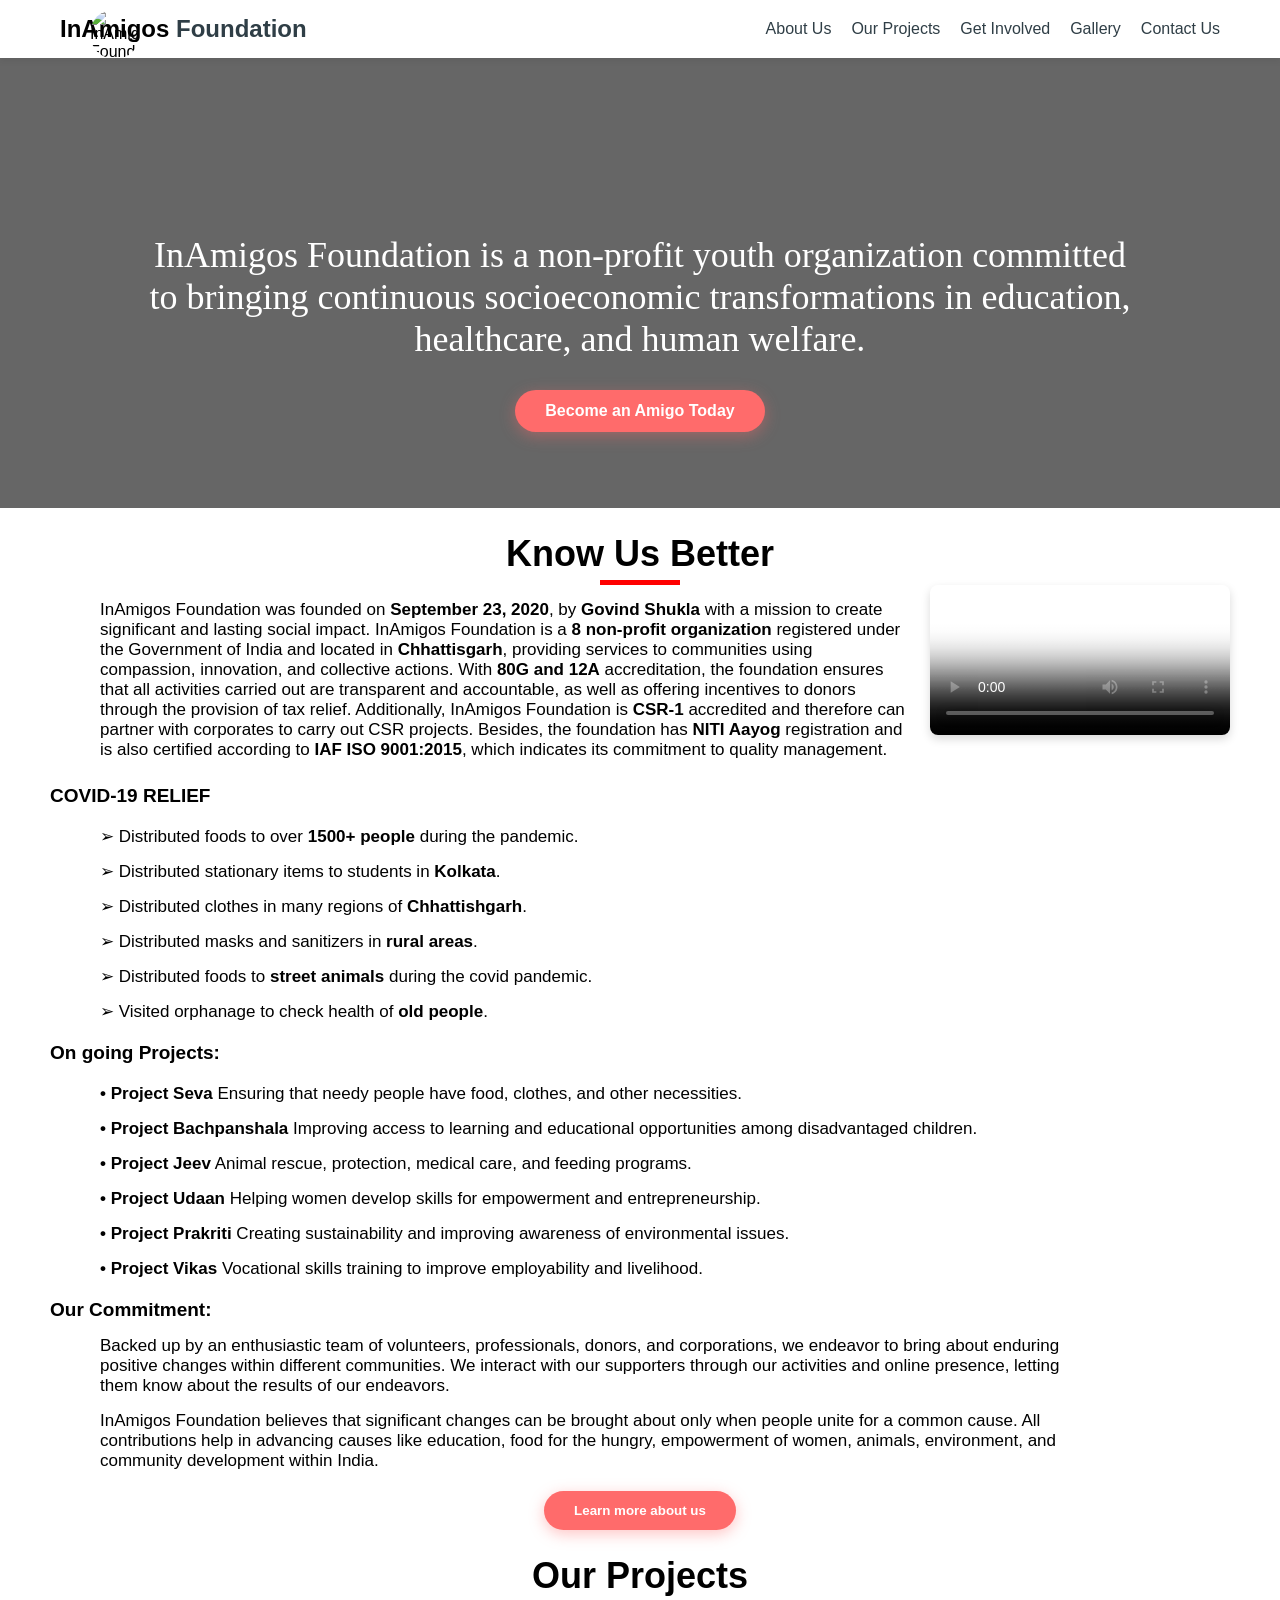
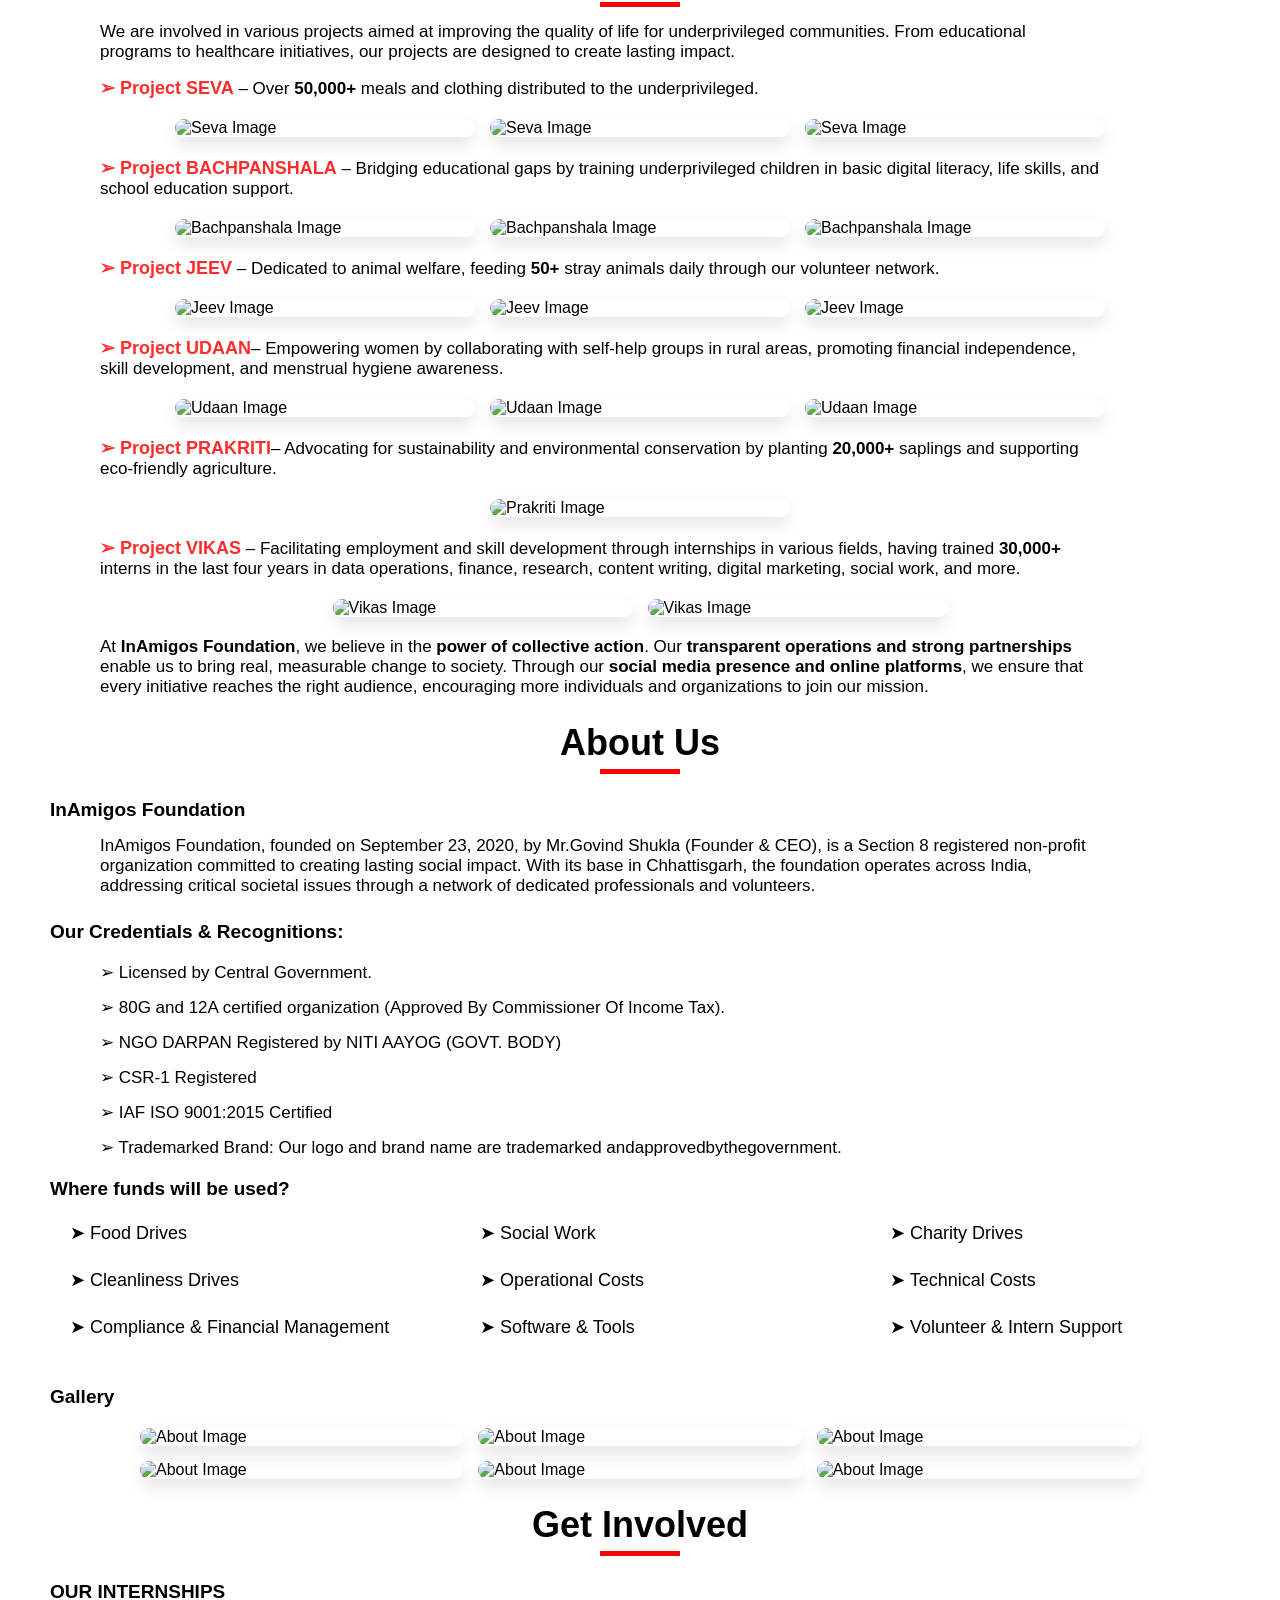
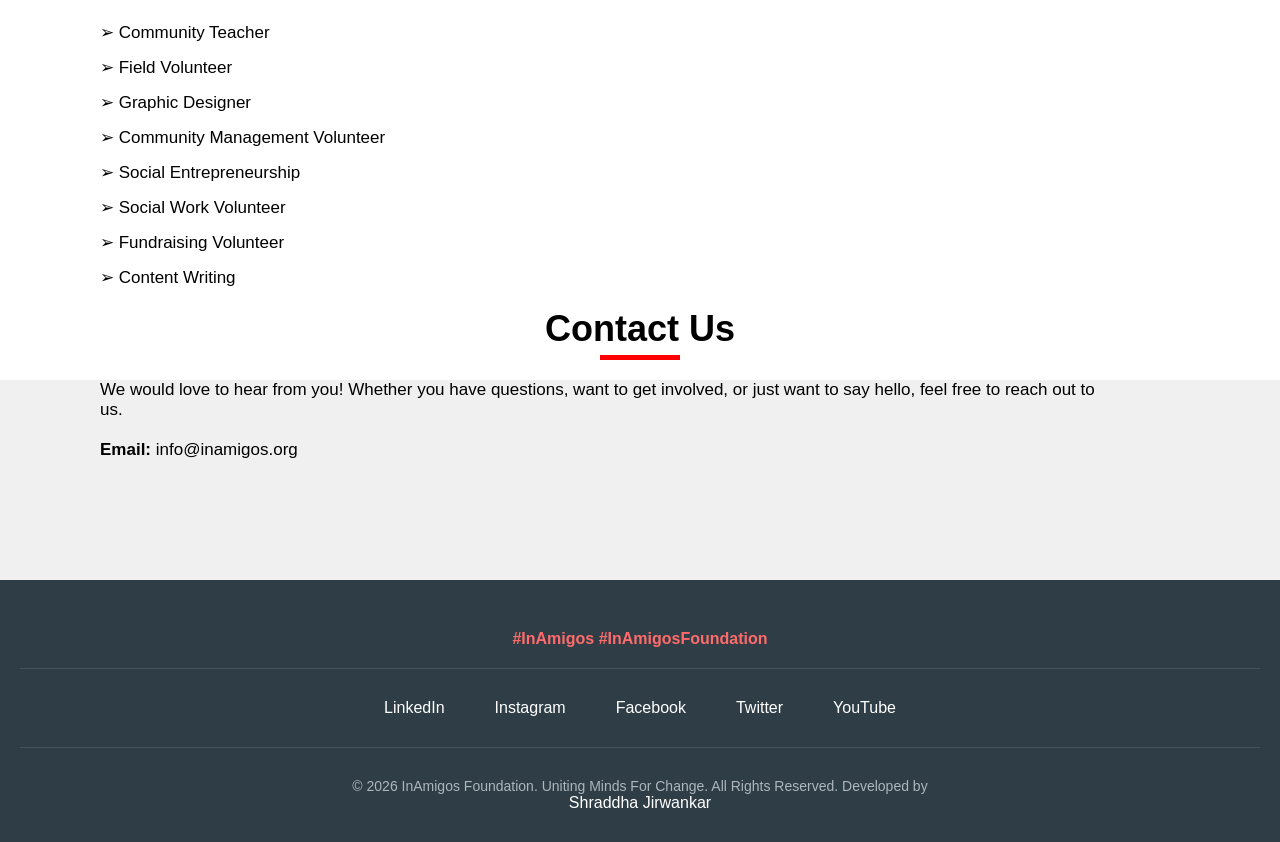
==== commit 53d8e0ca: "video, grid added" ====
--- a/index.html
+++ b/index.html
@@ -36,6 +36,13 @@
   <div>
     <h2 class="head2">Know Us Better</h2>
     <p class="after"> </p>
+    <div class="video-container">
+      <video controls poster="/InAmigos/photos/thumbnail.png">
+        <source src="/InAmigos/photos/video.mp4" type="video/mp4">
+        Your browser does not support the video tag.
+      </video>
+    </div>
+
     <p class="description"> InAmigos Foundation was founded on <strong>September 23, 2020</strong>, by <strong>Govind
         Shukla</strong> with a mission to
       create significant and
@@ -47,16 +54,41 @@
 
       With <strong>80G and 12A</strong> accreditation, the foundation ensures that all activities carried out are
       transparent and
-      accountable, as well as offering incentives to donors through the provision of tax relief. Additionally, InAmigos
+      accountable, as well as offering incentives to donors through the provision of tax relief. Additionally,
+      InAmigos
       Foundation is <strong>CSR-1</strong> accredited and therefore can partner with corporates to carry out CSR
       projects. Besides, the
       foundation has <strong>NITI Aayog</strong> registration and is also certified according to <strong>IAF ISO
         9001:2015</strong>, which indicates its
       commitment to quality management.</p>
 
-    <img src="/InAmigos/photos/Education1.jpg" alt="Education Image" class="know-image">
-
-    <h3 class="head3">Our Projects:</h3>
+
+    <h3 class="head3">COVID-19 RELIEF</h3>
+    <p class="point">
+      ➢ Distributed foods to over <strong>1500+ people</strong> during the pandemic.
+    </p>
+    <p class="point">
+      ➢ Distributed stationary items to students in <strong>Kolkata</strong>.
+    </p>
+    <p class="point">
+      ➢ Distributed clothes in many regions of <strong>Chhattishgarh</strong>.
+    </p>
+
+    <p class="point">
+      ➢ Distributed masks and sanitizers in <strong>rural areas</strong>.
+    </p>
+
+    <p class="point">
+      ➢ Distributed foods to <strong>street animals</strong> during the covid pandemic.
+    </p>
+
+    <p class="point">
+      ➢ Visited orphanage to check health of <strong>old people</strong>.
+    </p>
+
+
+
+    <h3 class="head3">On going Projects:</h3>
     <p class="point">
       <strong>• <a href="#projects" section="seva">Project Seva</a></strong>
       Ensuring that needy people have food, clothes, and other necessities.
@@ -98,7 +130,7 @@
       cause. All contributions help in advancing causes like education, food for the hungry, empowerment of women,
       animals, environment, and community development within India.</p>
 
-    <button class="more"><a href="webpage.html#about">Learn more about us</a></button>
+    <button class="more"><a href="index.html#about">Learn more about us</a></button>
   </div>
 
   <div class="content">
@@ -108,7 +140,8 @@
       <p class="description">We are involved in various projects aimed at improving the quality of life for
         underprivileged communities.
         From educational programs to healthcare initiatives, our projects are designed to create lasting impact.</p>
-      <p class="description" section="seva"><strong>➢ Project SEVA</strong> – Over 50,000+ meals and clothing
+      <p class="description" section="seva"><strong>➢ Project SEVA</strong> – Over <b>50,000+</b> meals and
+        clothing
         distributed to the
         underprivileged.</p>
       <div class="images-container">
@@ -127,10 +160,11 @@
         <img src="/InAmigos/photos/bachpanshala2.jpeg" alt="Bachpanshala Image" class="project-image">
         <img src="/InAmigos/photos/bachpanshala3.jpeg" alt="Bachpanshala Image" class="project-image">
       </div>
-      <p class="description" section="jeev"><strong>➢ Project JEEV</strong> – Dedicated to animal welfare, feeding 50+
-        stray animals
+      <p class="description" section="jeev"><strong>➢ Project JEEV</strong> – Dedicated to animal welfare, feeding
+        <b>50+</b> stray animals
         daily through our
-        volunteer network.</p>
+        volunteer network.
+      </p>
       <div class="images-container">
         <img src="/InAmigos/photos/jeev1.jpeg" alt="Jeev Image" class="project-image">
         <img src="/InAmigos/photos/jeev2.jpeg" alt="Jeev Image" class="project-image">
@@ -149,7 +183,8 @@
         environmental
         conservation by
         planting
-        20,000+ saplings and supporting eco-friendly agriculture.</p>
+        <b>20,000+</b> saplings and supporting eco-friendly agriculture.
+      </p>
       <div class="images-container">
         <img src="/InAmigos/photos/prakriti1.jpeg" alt="Prakriti Image" class="project-image">
       </div>
@@ -157,16 +192,17 @@
         development through
         internships in
         various
-        fields, having trained 30,000+ interns in the last four years in data operations, finance, research, content
+        fields, having trained <b>30,000+</b> interns in the last four years in data operations, finance,
+        research, content
         writing, digital marketing, social work, and more.</p>
       <div class="images-container">
         <img src="/InAmigos/photos/vikas1.jpeg" alt="Vikas Image" class="project-image">
         <img src="/InAmigos/photos/bachpanshala5.jpeg" alt="Vikas Image" class="project-image">
       </div>
-      <p class="description">At <strong>InAmigos Foundation</strong>, we believe in the <strong>power of collective
-          action</strong>. Our <strong>transparent operations and strong partnerships</strong> enable us to bring real,
-        measurable change to society. Through our <strong>social
-          media presence and online platforms</strong>, we ensure that every initiative reaches the right audience,
+      <p class="description">At <b>InAmigos Foundation</b>, we believe in the <b>power of collective
+          action</b>. Our <b>transparent operations and strong partnerships</b> enable us to bring real,
+        measurable change to society. Through our <b>social
+          media presence and online platforms</b>, we ensure that every initiative reaches the right audience,
         encouraging
         more individuals and organizations to join our mission.</p>
 
@@ -195,30 +231,34 @@
       <p class="point">➢ Trademarked Brand: Our logo and brand name are trademarked
         andapprovedbythegovernment.</p>
       <h3 class="head3">Where funds will be used?</h3>
-      <p class="point">➢ Food Drives</p>
-      <p class="point">➢ Social Work</p>
-      <p class="point">➢ Charity Drives</p>
-      <p class="point">➢ Cleanliness Drives</p>
-      <p class="point">➢ Operational Costs</p>
-      <p class="point">➢ Technical Costs</p>
-      <p class="point">➢ Compliance & Financial Management</p>
-      <p class="point">➢ Software & Tools</p>
-      <p class="point">➢ Volunteer & Intern Support</p>
-
-      <section id="gallery">
-        <h3 class="head3">Gallery</h3>
-        <div class="images-about">
-          <img src="/InAmigos/photos/seva2.jpeg" alt="About Image" class="about-image">
-          <img src="/InAmigos/photos/seva3.jpeg" alt="About Image" class="about-image">
-          <img src="/InAmigos/photos/seva5.jpeg" alt="About Image" class="about-image">
-          <img src="/InAmigos/photos/seva7.jpeg" alt="About Image" class="about-image">
-          <img src="/InAmigos/photos/bachpanshala4.jpeg" alt="About Image" class="about-image">
-          <img src="/InAmigos/photos/jeev4.jpeg" alt="About Image" class="about-image">
-
-        </div>
-      </section>
-
+
+      <div class="funds-grid">
+        <div class="grid-item">➤ Food Drives</div>
+        <div class="grid-item">➤ Social Work</div>
+        <div class="grid-item">➤ Charity Drives</div>
+        <div class="grid-item">➤ Cleanliness Drives</div>
+        <div class="grid-item">➤ Operational Costs</div>
+        <div class="grid-item">➤ Technical Costs</div>
+        <div class="grid-item">➤ Compliance & Financial Management</div>
+        <div class="grid-item">➤ Software & Tools</div>
+        <div class="grid-item">➤ Volunteer & Intern Support</div>
+      </div>
     </section>
+
+    <section id="gallery">
+      <h3 class="head3">Gallery</h3>
+      <div class="images-about">
+        <img src="/InAmigos/photos/seva2.jpeg" alt="About Image" class="about-image">
+        <img src="/InAmigos/photos/seva3.jpeg" alt="About Image" class="about-image">
+        <img src="/InAmigos/photos/seva5.jpeg" alt="About Image" class="about-image">
+        <img src="/InAmigos/photos/seva7.jpeg" alt="About Image" class="about-image">
+        <img src="/InAmigos/photos/bachpanshala4.jpeg" alt="About Image" class="about-image">
+        <img src="/InAmigos/photos/jeev4.jpeg" alt="About Image" class="about-image">
+
+      </div>
+    </section>
+
+
 
 
 
--- a/web_styles.css
+++ b/web_styles.css
@@ -357,4 +357,79 @@
 .credits a:hover {
   color: #ff6b6b;
   text-decoration: underline;
+}
+
+/* Container to control the maximum width of the video */
+.video-container {
+  float: right;
+  width: 50%;
+  min-width: 250px;
+  max-width: 350px;
+  margin: 0 0 20px 25px;
+  padding-right: 50px;
+}
+
+/* Styling the video element itself */
+video {
+  width: 100%;
+  /* Takes up 100% of its parent container */
+  height: auto;
+  /* Maintains the correct aspect ratio */
+  border-radius: 8px;
+  /* Optional: gives the video smooth, rounded corners */
+  box-shadow: 0 4px 10px rgba(0, 0, 0, 0.15);
+  /* Optional: adds a nice subtle shadow */
+}
+
+
+
+/* Clearfix for video container */
+.video-container::after {
+  content: '';
+  display: table;
+  clear: both;
+}
+
+@media (max-width: 900px) {
+  .video-container {
+    float: none;
+    width: 100%;
+    max-width: 100%;
+    margin: 20px auto;
+  }
+}
+
+.content .description strong {
+  color: #ff2c2c;
+  font-size: 18px;
+}
+
+/* The parent container holding the items */
+.funds-grid {
+  display: grid;
+  /* Creates 3 columns of equal width */
+  grid-template-columns: repeat(3, 1fr);
+  /* Adds a 20px gap horizontally and vertically between items */
+  gap: 20px;
+  padding: 20px 0;
+  margin-left: 70px;
+
+}
+
+/* Individual list item styling */
+.grid-item {
+  font-size: 18px;
+  line-height: 1.5;
+  /* Optional: keeps the text vertically aligned if some items wrap to two lines */
+  display: flex;
+  align-items: center;
+}
+
+/* Responsive design: Switch to 1 column on smaller screens (tablets/phones) */
+@media (max-width: 768px) {
+  .funds-grid {
+    grid-template-columns: 1fr;
+    /* Stack items vertically */
+    gap: 15px;
+  }
 }
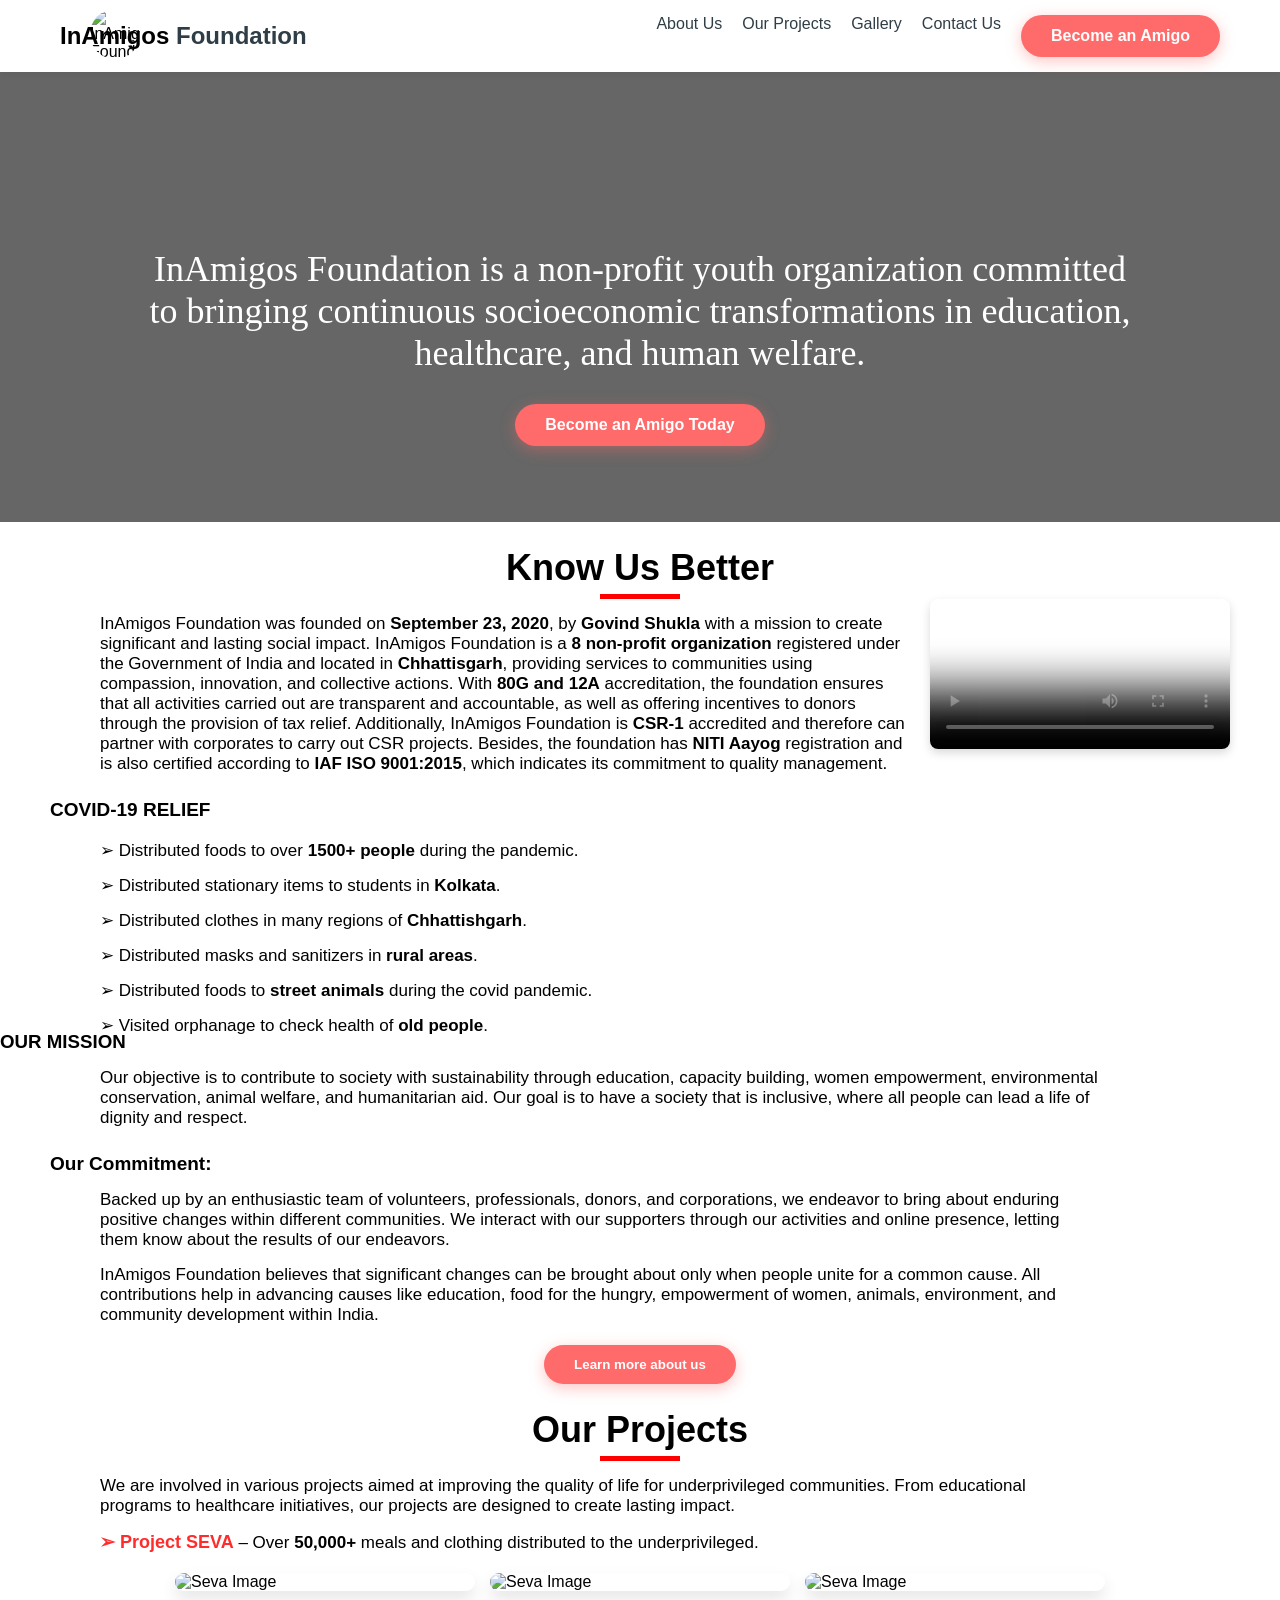
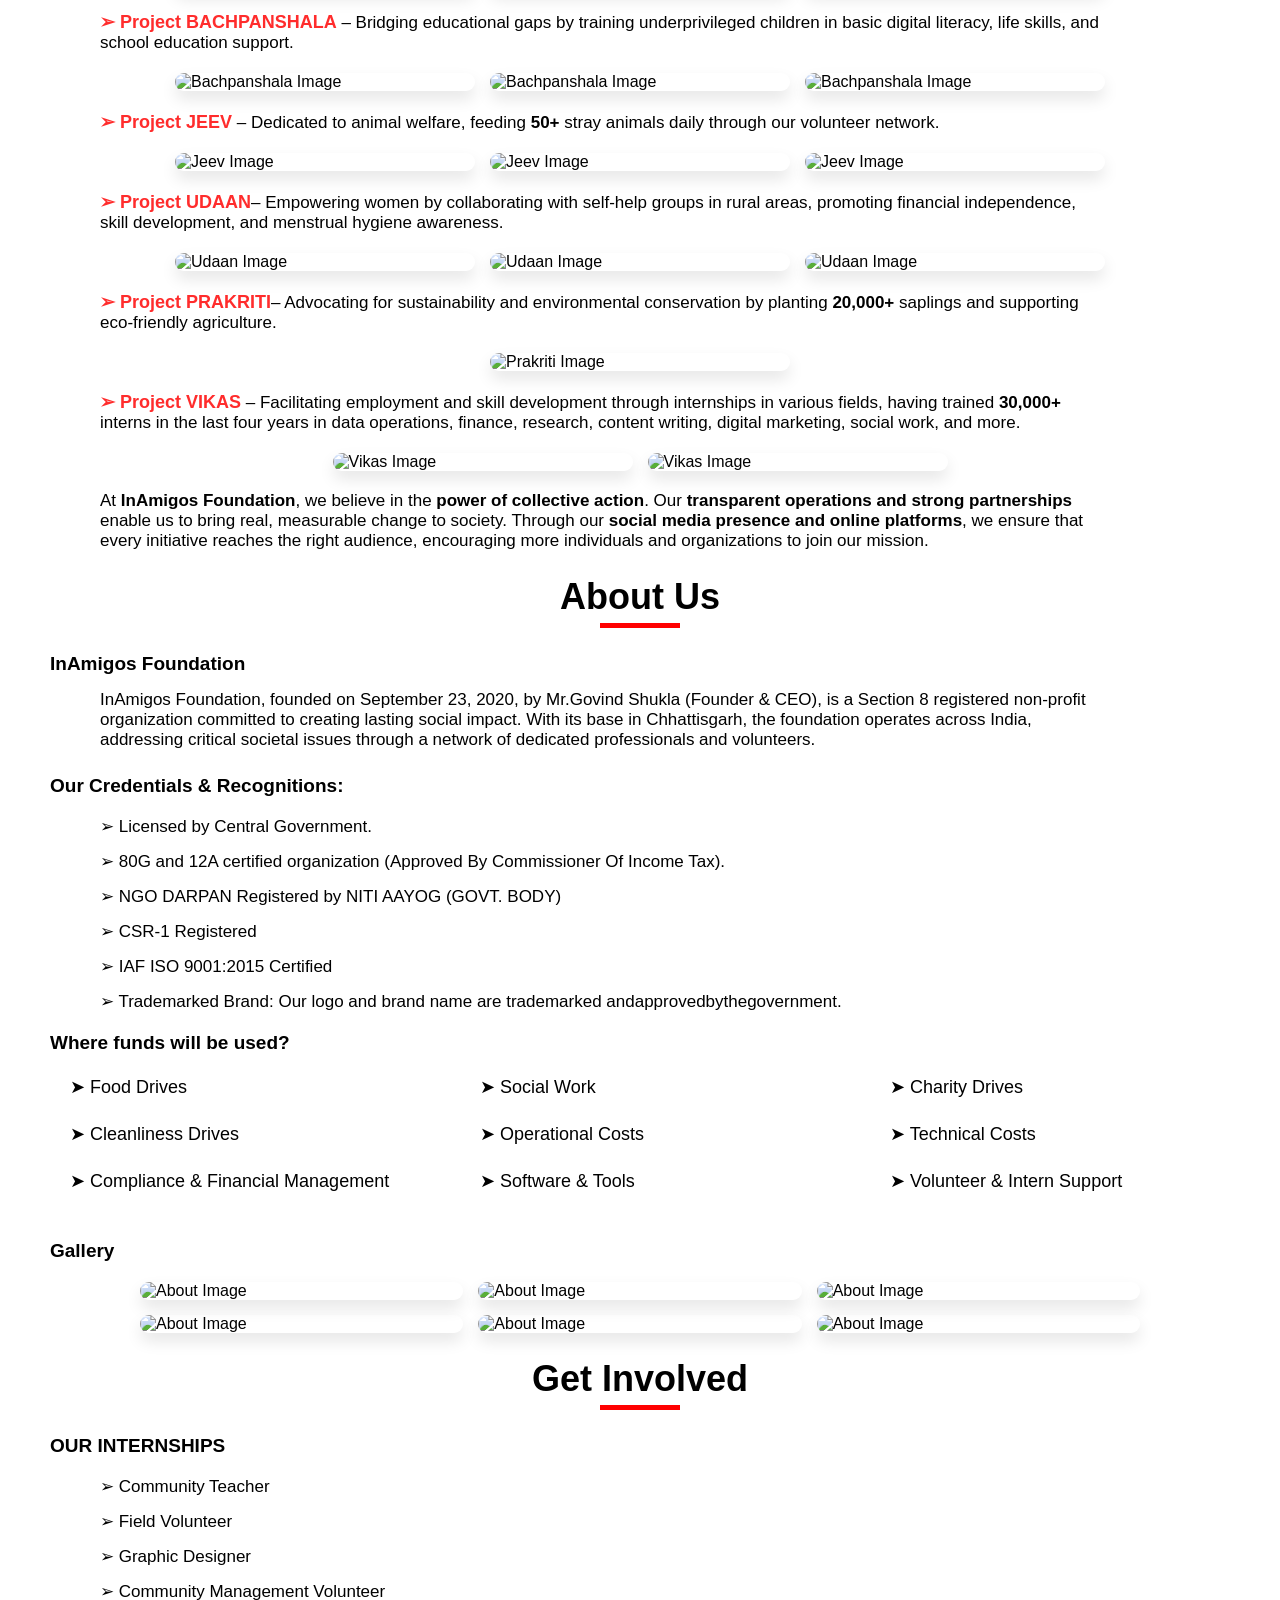
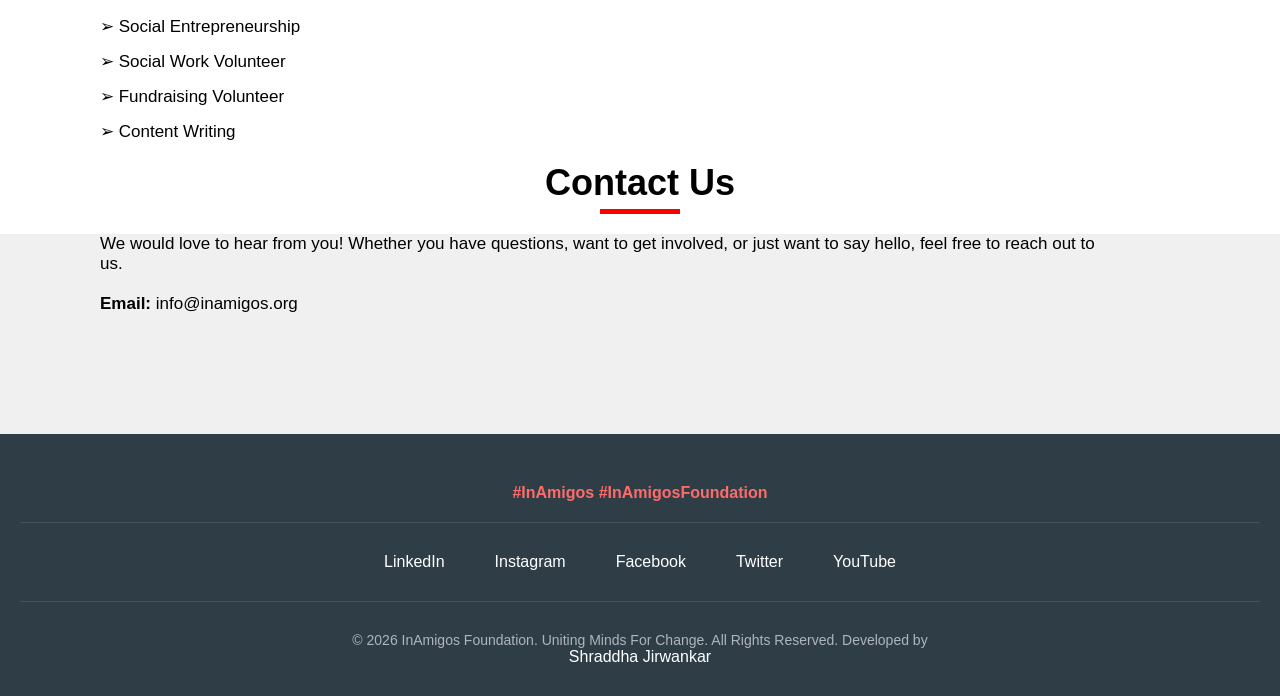
==== commit c8fb31c1: "semi-final" ====
--- a/index.html
+++ b/index.html
@@ -3,6 +3,7 @@
 
 <head>
   <meta charset="UTF-8">
+
   <meta name="viewport" content="width=device-width, initial-scale=1.0">
   <title>InAmigos Foundation (IAF)</title>
   <link rel="stylesheet" href="web_styles.css">
@@ -16,11 +17,12 @@
       <img src="/InAmigos/photos/logo.jpg" alt="InAmigos Foundation Logo" class="logo-image">
       <nav>
         <ul>
-          <li><a href="#about">About Us</a></li>
-          <li><a href="#projects">Our Projects</a></li>
-          <li><a href="#join">Get Involved</a></li>
-          <li><a href="#gallery">Gallery</a></li>
-          <li><a href="#contact">Contact Us</a></li>
+          <li><a href="#about" class="switch">About Us</a></li>
+          <li><a href="#projects" class="switch">Our Projects</a></li>
+
+          <li><a href="#gallery" class="switch">Gallery</a></li>
+          <li><a href="#contact" class="switch">Contact Us</a></li>
+          <li><a href="#join" class="join">Become an Amigo</a></li>
         </ul>
       </nav>
     </div>
@@ -63,6 +65,8 @@
       commitment to quality management.</p>
 
 
+
+
     <h3 class="head3">COVID-19 RELIEF</h3>
     <p class="point">
       ➢ Distributed foods to over <strong>1500+ people</strong> during the pandemic.
@@ -87,37 +91,14 @@
     </p>
 
 
-
-    <h3 class="head3">On going Projects:</h3>
-    <p class="point">
-      <strong>• <a href="#projects" section="seva">Project Seva</a></strong>
-      Ensuring that needy people have food, clothes, and other necessities.
-    </p>
-    <p class="point">
-      <strong>• <a href="#projects" section="bachpanshala">Project Bachpanshala</a></strong>
-      Improving access to learning and educational opportunities among disadvantaged children.
-
-    </p>
-
-    <p class="point">
-      <strong>• <a href="#projects" section="jeev">Project Jeev</a></strong>
-      Animal rescue, protection, medical care, and feeding programs.
-    </p>
-
-
-    <p class="point">
-      <strong>• <a href="#projects" section="udaan">Project Udaan</a></strong>
-      Helping women develop skills for empowerment and entrepreneurship.
-    </p>
-
-    <p class="point">
-      <strong>• <a href="#projects" section="prakriti">Project Prakriti</a></strong>
-      Creating sustainability and improving awareness of environmental issues.
-    </p>
-    <p class="point">
-      <strong>• <a href="#projects" section="vikas">Project Vikas</a></strong>
-      Vocational skills training to improve employability and livelihood.
-    </p>
+    <div class="mission">
+      <h3 class="mission-head">OUR MISSION</h3>
+      <p class="description">
+        Our objective is to contribute to society with sustainability through education, capacity building, women
+        empowerment, environmental conservation, animal welfare, and humanitarian aid. Our goal is to have a society
+        that is inclusive, where all people can lead a life of dignity and respect.
+      </p>
+    </div>
 
     <h3 class="head3">Our Commitment:</h3>
     <p class="description">Backed up by an enthusiastic team of volunteers, professionals, donors, and corporations, we
@@ -176,7 +157,7 @@
         promoting financial independence, skill development, and menstrual hygiene awareness.</p>
       <div class="images-container">
         <img src="/InAmigos/photos/udaan3.jpeg" alt="Udaan Image" class="project-image">
-        <img src="/InAmigos/photos/udaan2.jpeg" alt="Udaan Image" class="project-image">
+        <img src="/InAmigos/photos/udaan2.png" alt="Udaan Image" class="project-image">
         <img src="/InAmigos/photos/udaan1.png" alt="Udaan Image" class="project-image">
       </div>
       <p class="description" section="prakriti"><strong>➢ Project PRAKRITI</strong>– Advocating for sustainability and
@@ -262,6 +243,7 @@
 
 
 
+
     <section id="join">
       <h2 class="head2">Get Involved</h2>
       <div class="after"> </div>
